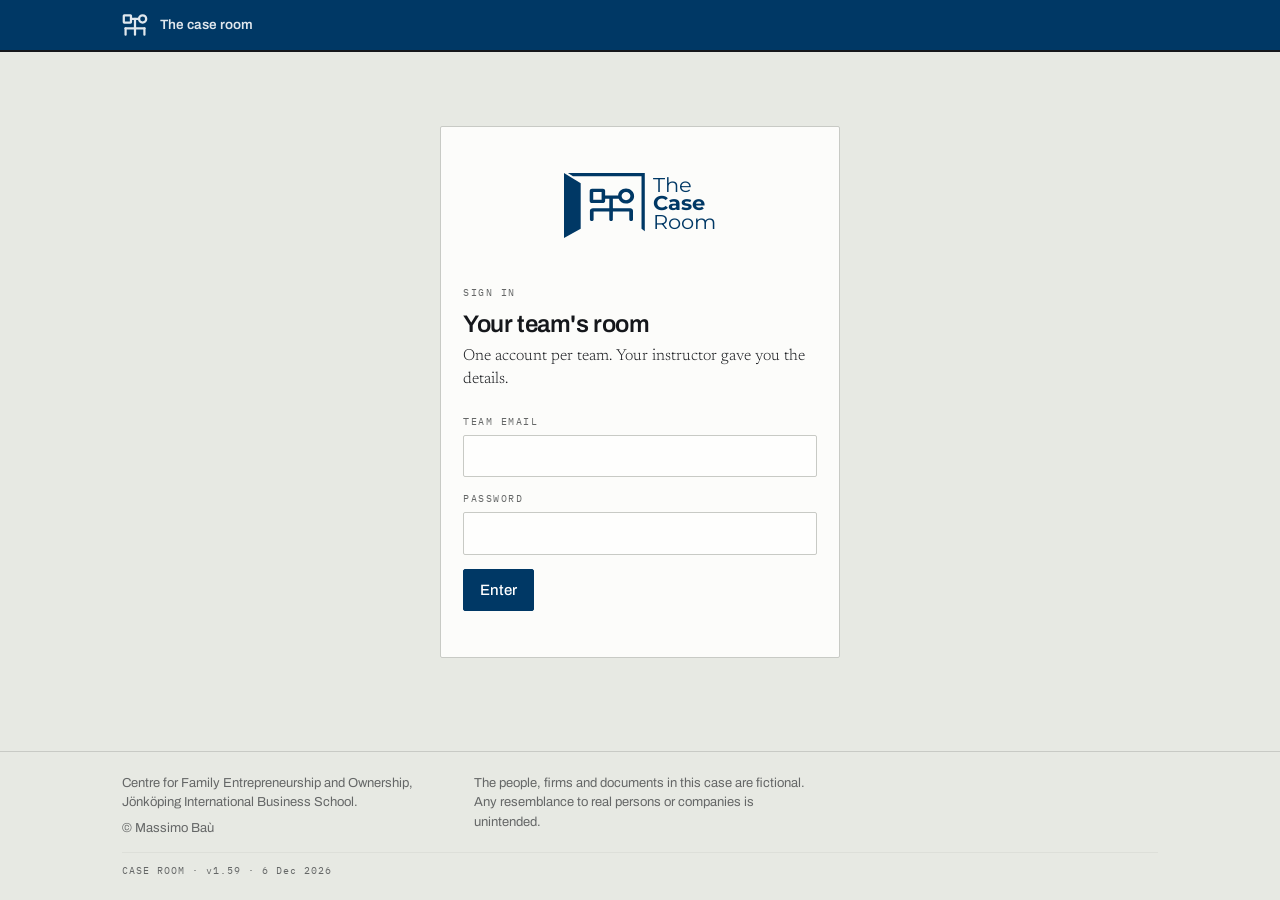
==== index.html @ 73a826b0 "The lock-up reverses after dark, with room around it The card is #1D211D in dark mode and the lock-u" ====
<!DOCTYPE html>
<html lang="en">
<head>
<meta charset="utf-8">
<meta name="viewport" content="width=device-width, initial-scale=1, viewport-fit=cover">
<title>The case room</title>
<meta name="robots" content="noindex">
<link rel="preconnect" href="https://fonts.googleapis.com">
<link rel="preconnect" href="https://fonts.gstatic.com" crossorigin>
<link href="https://fonts.googleapis.com/css2?family=Archivo:wght@400;500;600;700&family=IBM+Plex+Mono:wght@400;500;600&family=Newsreader:opsz,wght@6..72,300;6..72,400;6..72,500&display=swap" rel="stylesheet">
<!-- GitHub Pages serves every file with max-age=600 and no fingerprint in the
     name, so a browser can hold an old stylesheet for ten minutes after new
     markup has arrived and show a half-updated page. The query makes the
     three files move together: it carries the version in config.js, so it
     moves whenever the site does. -->
<link rel="stylesheet" href="styles.css?v=1.59">
<!-- Before anything is drawn. The case's palette was cached by the last visit,
     so a returning student's first paint is already in their case's colours
     and their own dark-mode choice — rather than a flash of the platform's
     defaults, which after dark is what people actually mind about. -->
<script src="theme.js?v=1.59"></script>
<!-- The genogram mark: square, circle, marriage line, descent line, three
     stems. The SVG carries its own prefers-color-scheme rule and turns white
     in a dark tab, so there is deliberately no second <link media=…> here —
     that combination renders white on white in some browsers. The version
     query is this site's usual one, and it matters more here than anywhere:
     a browser holds a favicon far longer than the ten minutes GitHub Pages
     asks for, and without it the old blank tab can outlive several deploys. -->
<link rel="icon" href="favicon.svg?v=1.59" type="image/svg+xml">
<link rel="icon" href="favicon-32.png?v=1.59" sizes="32x32" type="image/png">
<link rel="icon" href="favicon-16.png?v=1.59" sizes="16x16" type="image/png">
<link rel="icon" href="favicon-48.png?v=1.59" sizes="48x48" type="image/png">
<link rel="apple-touch-icon" href="apple-touch-icon.png?v=1.59">
<link rel="manifest" href="site.webmanifest?v=1.59">
<!-- The masthead's own colour, so a phone's browser chrome continues the band
     rather than sitting a shade off it. A case may re-livery --band and this
     cannot follow — a meta tag is read once, before the palette arrives — so
     it holds the platform default rather than pretending to track it. -->
<meta name="theme-color" content="#003865">
<meta name="mobile-web-app-capable" content="yes">
<meta name="apple-mobile-web-app-capable" content="yes">
<meta name="apple-mobile-web-app-status-bar-style" content="default">
<meta name="apple-mobile-web-app-title" content="Case room">
</head>
<body>
<header class="hdr">
  <!-- Inlined rather than <img>, so the mark takes its colour from the band it
       sits on through currentColor: a case that re-liveries --band needs no
       second file. aria-hidden because the words beside it are the name. -->
  <a class="mark" href="#/">
    <svg class="gm" viewBox="3 1.5 58 58" fill="none" stroke="currentColor" stroke-width="5"
         stroke-linecap="round" stroke-linejoin="round" aria-hidden="true">
      <rect x="7" y="9" width="16" height="16" rx="1"/>
      <circle cx="49" cy="17" r="8"/>
      <path d="M23 17 H41"/>
      <path d="M32 17 V52"/>
      <path d="M11 38 H53"/>
      <path d="M11 38 V52"/>
      <path d="M53 38 V52"/>
    </svg>
    <span class="t">The case room</span>
  </a>
  <!-- Six destinations, a team name and a way out do not fit one phone line.
       They used to wrap into three rows and cost a fifth of the screen on
       every page a team reads, so on a phone they go behind this and the
       masthead is one row again — and sticky again, which is the point.
       Hidden until a team signs in and while an interview is live, exactly as
       the nav it opens is; CSS never shows it on a pointer. -->
  <button class="navtoggle" id="navtoggle" type="button" hidden
          aria-controls="nav" aria-expanded="false">
    <span class="bars" aria-hidden="true"></span><span class="lb">Menu</span>
  </button>
  <nav id="nav" hidden>
    <a href="#/" data-nav="landing">The case</a>
    <a href="#/people" data-nav="case">Interviews</a>
    <a href="#/transcripts" data-nav="transcripts">Transcripts</a>
    <a href="#/file" data-nav="file">Case file</a>
    <a href="#/registry" data-nav="registry">Document desk</a>
    <a href="#/desk" data-nav="desk">Research desk</a>
    <a href="#/how" data-nav="how">How we work</a>
    <span class="who" id="who"></span>
    <button id="out" type="button">Sign out</button>
  </nav>
  <div id="rec" class="rec" hidden><span class="dot"></span><span id="rec-name"></span></div>
</header>

<main id="view"></main>

<footer>
  <div class="cols">
    <div>Centre for Family Entrepreneurship and Ownership, Jönköping International Business School.
      <!-- Inline rather than a class, and left that way: the markup carries its
           own spacing, so this line survives a browser holding a stylesheet from
           the previous version for the ten minutes GitHub Pages caches it. -->
      <div style="margin-top:6px">&copy; Massimo Ba&ugrave;</div></div>
    <div>The people, firms and documents in this case are fictional. Any resemblance to real persons or companies is unintended.</div>
    <div id="foot-edition"></div>
  </div>
  <div class="base">CASE ROOM · <span id="stamp">v1.59</span>
    <span class="appearance" id="appearance" hidden></span>
  </div>
</footer>

<template id="t-how">
  <div class="howpage">
    <p class="label">Before you go in</p>
    <h1>How we work</h1>
    <p class="lede">A briefing for the team. Read it once before your first meeting, and again before your last.</p>

    <div class="prose read howto">
      <h2>This engagement</h2>
      <p>We have been retained by the family, not by the company, and not by any one person in
        it. Keep that straight, because almost everyone you speak to will assume we are working
        for them.</p>
      <p>Read the file before you speak to anyone. It costs you nothing — the clock on a meeting
        does not start until you ask your first question, so you can sit with the documents for an
        hour and spend none of it. Going in unprepared is the most expensive mistake available to
        you, and it is the one teams make most often.</p>

      <h2>Who you are talking to</h2>
      <p>Each person sees the business from where they stand in it. One has sat on the board for
        twenty years, another married into the family, another runs a plant and has never been to
        an owners&rsquo; meeting. What each of them can tell you is bounded by that.</p>
      <p>Expect their accounts to differ. When two people describe the same decision differently,
        that is usually not dishonesty — it is position, memory, and what they were told at the
        time. Note the difference rather than resolving it in your head: the disagreement is often
        more useful than either version.</p>
      <p>And expect some of them to be wrong. People are confident about events they have
        recounted the same way for years. Where an account carries weight in our advice, check it
        against a document or against someone else who was there.</p>
      <p>They will also help you. Ask something a person cannot answer and most will tell you who
        can, or which paper records it. Follow those.</p>

      <h2>Prepare your questionnaire</h2>
      <p>Write your questions before you go in. Not a script to read out — an agenda, so that a
        conversation that wanders still covers what you came for.</p>
      <p>Start from the answer, not the question: what do we need to know when this meeting ends?
        Three or four things, written down. Then work out which of them only this person can tell
        you, and put those first.</p>
      <p>Order it deliberately. Open with facts they can confirm plainly — dates, roles, who was
        present. You are calibrating: you learn how precise this person is, and they settle into
        answering. Save the difficult question for when they are talking freely, not for your
        opening.</p>
      <p>One question per item. If an item has three parts, it is three items — asked together,
        you will get an answer to the easiest one and nothing on the other two.</p>
      <p>Ask the same question of several people. Putting one carefully worded question to three
        of them is how you find the places where the story does not hold, and it is worth more
        than three unique questions asked once each.</p>
      <p>Mark each item for what it is: something you need to discover, or something you are
        testing against what you already have. The second kind should quote what you have — “the
        1998 minutes say X; is that how you remember it?” — because that is where you find out
        whether the paper is the whole story.</p>
      <p>Leave room. The questionnaire is the floor, not the ceiling. The best material in any
        interview comes from following what someone has just said, so plan to abandon the order
        and return to it. If you finish your list with time left, you prepared too little.</p>
      <p>Divide the work before you go in: who asks, who takes notes, who is watching for what has
        been avoided.</p>

      <h2>You meet each person once</h2>
      <p>One conversation each. When it ends it does not reopen — as in a real engagement, where a
        chief executive gives an adviser an hour and does not give it twice. We cannot go back
        because we forgot to ask something.</p>
      <div id="how-choose"></div>
      <p>Open a conversation and leave without asking anything and nothing is lost. It is spent
        only once you have put a question.</p>

      <h2>Two clocks</h2>
      <div id="how-clocks"></div>
      <p>Inside your window, take as long as you like between questions. Confer, look something
        up, disagree with each other. None of that costs you anything.</p>

      <h2>Take notes as you go</h2>
      <p>You will be allowed to download the full transcript when the interview is completed.</p>
      <p>Take notes anyway. Taking notes helps you track the flow of the interview and decide what
        to ask next — which is the whole job in the room. It shows you what has already been
        answered, what was half-answered, and what the person moved away from. A team that is
        writing is listening; a team waiting for the record afterwards is not steering the
        conversation while it still can.</p>
      <p>Decide before you go in who holds the pen.</p>

      <div id="how-voice"></div>

      <h2 id="how-desks-h">The desks</h2>
      <div id="how-desks"></div>

      <h2>Your file</h2>
      <p>You start with the engagement pack and the curriculum vitae of everyone you may
        interview. More arrives three ways: something in an interview releases it, you ask the
        registry for it, or your team leader puts it there. Anything you are given stays
        available.</p>

      <h2>What we owe the client</h2>
      <p>Not a chronology — they know their own history better than we will. What they are paying
        for is a view: what the ownership actually is, where it is fragile, and what they should do
        about it, with the evidence for each claim and an honest note where the evidence is
        thin.</p>
    </div>
  </div>
</template>

<template id="t-signin">
  <section class="signin card">
    <!-- The supplied lock-up, inside the box and hanging off the same left
         edge as everything else in it: the card is a form, and every line in
         it — the kicker, the title, both field labels, the button — ranges
         left, and the mark takes the middle over them.
         Served as a FILE rather than inlined: the SVG's own <style> block
         names its classes .cls-1 … .cls-7 and it carries three ids, which
         inlined would join the document and apply to it. In an <img> it is a
         sealed drawing. Not a link — there is nowhere else to be until you
         are in — and the aspect is on the tag so the card does not reflow
         when the file lands.

         Two drawings, one shown at a time, because the lock-up is ink on the
         light ground and reversed on the dark one and no single file is both:
         the dark card is #1D211D, where the navy of the light mark is very
         nearly invisible. Swapped in CSS on the site's own data-dark rather
         than by a media query or by script — the palette is the instructor's
         policy, this device's override and the hour of the day, and only the
         attribute knows all three. Doing it in CSS also means it is right on
         every repaint, including the hourly one and the one a system change
         fires, with nothing to keep in step. The second file costs a fetch on
         the one page that has nothing else to fetch. The alt text is on the
         light one alone; two images of one wordmark would say the name twice
         to a screen reader, and the hidden one is decoration by then. -->
    <img class="signmark" src="thecaseroom.svg?v=1.59" alt="The Case Room" width="517" height="223">
    <img class="signmark dark" src="thecaseroom-dark.svg?v=1.59" alt="" aria-hidden="true" width="517" height="223">
    <p class="label">Sign in</p>
    <h1 style="font-size:24px">Your team's room</h1>
    <p class="lede" style="font-size:16px">One account per team. Your instructor gave you the details.</p>
    <form id="form">
      <div class="field"><label class="label" for="email">Team email</label><input id="email" type="email" autocomplete="username" autocapitalize="none" autocorrect="off" spellcheck="false" inputmode="email" enterkeyhint="next" required></div>
      <div class="field"><label class="label" for="password">Password</label><input id="password" type="password" autocomplete="current-password" autocapitalize="none" autocorrect="off" spellcheck="false" enterkeyhint="go" required></div>
      <button class="btn" id="go" type="submit">Enter</button>
      <div class="err" id="err" aria-live="polite"></div>
    </form>
  </section>
</template>

<template id="t-landing">
  <p class="label" id="ld-label"></p>
  <h1 id="ld-headline"></h1>
  <p class="lede" id="ld-standfirst"></p>
  <div id="ld-status" class="notice" hidden></div>
  <div id="ld-released" class="notice live" hidden></div>
  <div id="ld-films"></div>
  <div class="prose read" id="ld-history"></div>
  <section class="pack" id="ld-pack" hidden>
    <h2>The onboarding pack</h2>
    <p id="ld-packnote"></p>
    <ul class="sources" id="ld-packlist"></ul>
    <p><a class="btn" href="#/file">Open the case file</a></p>
  </section>
  <section class="start">
    <h2>The work</h2>
    <p>You have one conversation with each person, and it does not reopen. Read the pack before you spend one.</p>
    <div id="ld-gate" class="empty" hidden></div>
    <p id="ld-go" hidden><a class="btn" href="#/people">Begin the interviews</a></p>
  </section>
</template>

<template id="t-case">
  <p class="label" id="edition"></p>
  <h1>Interviews</h1>
  <p class="lede" id="case-lede">Everyone the family has agreed you may speak with. You have one conversation with each, and it does not reopen — so read the room before you choose.</p>
  <div id="gate" class="empty" hidden></div>
  <div class="treeline" id="case-tree" hidden></div>
  <div class="strip">
    <div class="cell"><div class="label" id="l-people">people</div><div class="v" id="n-people">–</div></div>
    <div class="cell"><div class="label" id="l-held">conversations held</div><div class="v" id="n-held">–</div></div>
    <div class="cell"><div class="label" id="l-left">still to speak with</div><div class="v" id="n-left">–</div></div>
  </div>
  <p class="warn" id="budget"></p>
  <div id="gen-filter" class="genbar" hidden></div>
  <div id="branch-filter" class="genbar" hidden></div>
  <div class="people" id="roster"></div>
</template>

<template id="t-file">
  <p class="label">Your papers</p>
  <h1>Your case file</h1>
  <p class="lede">Everything your team holds. The onboarding pack is yours from the moment the course opens; the rest reaches you as you work. What is not listed here is not yours yet: if you believe a record exists, ask the document desk for it by name.</p>
  <div class="findbar" id="doc-filter" hidden>
    <label class="label" for="doc-q">Find a record</label>
    <input id="doc-q" type="search" autocomplete="off" spellcheck="false" autocapitalize="none" autocorrect="off" enterkeyhint="search"
           placeholder="a code, a title, a year, who holds it">
    <span class="fcount" id="doc-count" aria-live="polite"></span>
  </div>
  <div class="genbar" id="doc-kinds" hidden></div>
  <div id="docs"></div>
</template>

<template id="t-doc">
  <p class="label" id="d-meta"></p>
  <h1 id="d-title" style="font-family:var(--read);font-weight:400;font-size:26px"></h1>
  <div class="toolbar">
    <button class="btn" id="d-dl" type="button">Download PDF</button>
    <a class="btn quiet" href="#/file">Back to the file</a>
  </div>
  <div id="d-pages" class="pages"></div>
  <p class="prov" id="d-facnote"></p>
  <div class="textswitch">
    <p class="label">The text</p>
    <span class="seg"><button type="button" data-lang="en" class="on">English</button><button type="button" data-lang="sv">Svenska</button></span>
  </div>
  <article class="doc" id="d-text"></article>
</template>

<template id="t-confirm">
  <!-- The page is reached in three states, and says which it is: before a
       conversation, while one is running, and after one is held or refused.
       The kicker and the block below are written from the state; everything
       else on the page — the person, the papers, the dossier — is the same
       whichever it is, which is the whole reason the page stays reachable. -->
  <p class="label" id="c-kicker">Before the conversation</p>
  <div class="cmeet">
    <div class="whocard">
      <div id="c-portrait"></div>
      <div class="whobody">
        <h1 class="pname" id="c-name"></h1>
        <p class="pfacts" id="c-facts"></p>
      </div>
    </div>
    <div class="cbrief">
      <p class="lede" id="c-brief"></p>
      <p class="cpapers" id="c-papers"></p>
    </div>
  </div>
  <div class="card">
    <div id="c-prose">
      <p>You are about to open your team's one conversation with this person. You will have <strong id="c-virtual"></strong> minutes of their time, inside a <strong id="c-wall"></strong>-minute window. Their time is spent by talking, yours by the clock. When either runs out, the conversation ends and does not reopen.</p>
      <p><strong>The window starts with your first question, not with this button.</strong> Open the room, read it, agree who asks what — none of that is charged. The clock begins the moment you send.</p>
      <p>There is no live transcript: take notes.</p>
    </div>
    <p class="warn" id="c-budget"></p>
    <div class="toolbar"><button class="btn" id="c-go" type="button">Begin the conversation</button><a class="btn quiet" id="c-back" href="#/people">Not yet</a></div>
    <div class="err" id="c-err"></div>
  </div>
  <section class="recbox" id="c-records" hidden>
    <ul class="reclist" id="c-reclist"></ul>
    <aside class="recwho">
      <div class="whocard">
        <div id="c-reg-face"></div>
        <div class="whobody">
          <p class="pname" id="c-reg-label">The registry</p>
          <p class="prole" id="c-reg-role"></p>
        </div>
      </div>
      <dl class="rwcount" id="c-reg-counts"></dl>
    </aside>
  </section>
</template>

<template id="t-room">
  <div class="room">
    <div class="conv">
      <p class="label" id="r-label"></p>
      <div id="turns" class="turns" aria-live="polite"></div>
      <form id="ask" class="compose">
        <div class="exhibit">
          <div class="exrow" id="ex-chip" hidden></div>
          <button class="pbtn quiet" type="button" id="ex-open">Discuss a document</button>
          <div class="expick card" id="ex-pick" hidden>
            <label class="label" for="ex-q">Which record</label>
            <input id="ex-q" type="search" autocomplete="off" spellcheck="false" autocapitalize="none" autocorrect="off" enterkeyhint="search" placeholder="a code, a title, a year">
            <div class="exlist" id="ex-list"></div>
          </div>
        </div>
        <div class="field">
          <textarea id="question" rows="3" placeholder="Your question" enterkeyhint="enter" autocapitalize="sentences" autocorrect="on" required></textarea>
          <div class="counter"><span id="count">0</span> / <span id="cap">500</span></div>
        </div>
        <div class="composebar">
          <button class="btn" type="submit" id="send">Send</button>
          <button class="btn quiet mic" type="button" id="mic" aria-label="Dictate your question" aria-pressed="false" hidden><svg viewBox="0 0 34 24" width="21" height="15" aria-hidden="true" focusable="false"><g class="mic-body" fill="none" stroke="currentColor" stroke-width="2" stroke-linecap="round"><path d="M17 4a3 3 0 0 1 3 3v5a3 3 0 0 1-6 0V7a3 3 0 0 1 3-3zM11 11v1a6 6 0 0 0 12 0v-1M17 19v2"/></g><g class="mic-waves" fill="none" stroke="currentColor" stroke-width="1.9" stroke-linecap="round"><path class="w1" d="M7.3 10.2a5 5 0 0 0 0 3.6"/><path class="w1" d="M26.7 10.2a5 5 0 0 1 0 3.6"/><path class="w2" d="M3.4 8a9.5 9.5 0 0 0 0 8"/><path class="w2" d="M30.6 8a9.5 9.5 0 0 1 0 8"/></g></svg><span>Dictate</span></button>
          <button class="btn quiet" type="button" id="end">End the conversation</button>
        </div>
        <p class="micnote" id="mic-note" role="status" aria-live="polite" hidden></p>
        <p class="warn" id="r-warn"></p>
        <p class="err" id="r-err" aria-live="polite"></p>
      </form>
    </div>
    <aside class="side">
      <div class="whocard" id="r-who"></div>
      <div class="clock card">
      <svg viewBox="0 0 120 120" width="160" height="160" aria-hidden="true">
        <circle cx="60" cy="60" r="52" fill="none" stroke="var(--rule-soft)" stroke-width="6"></circle>
        <circle id="ring-wall" cx="60" cy="60" r="52" fill="none" stroke="var(--ledger)" stroke-width="6" stroke-linecap="butt" transform="rotate(-90 60 60)"></circle>
        <circle cx="60" cy="60" r="40" fill="none" stroke="var(--rule-soft)" stroke-width="8"></circle>
        <circle id="ring-virt" cx="60" cy="60" r="40" fill="none" stroke="var(--stamp)" stroke-width="8" stroke-linecap="butt" transform="rotate(-90 60 60)"></circle>
      </svg>
      <div class="label">their time left</div>
      <div class="v live" id="k-virt">–</div>
      <div class="label" style="margin-top:8px">window left</div>
      <div class="v" id="k-wall">–</div>
      <div class="closes" id="k-closes"></div>
      <p class="note" id="k-note"></p>
      </div>
      <div class="papers" id="r-papers" hidden>
        <p class="label">On the table</p>
        <div class="paperacts" id="r-papers-acts"></div>
        <p class="papernote">They arrive as files. Nothing here leaves the room, and neither clock moves.</p>
      </div>
    </aside>
  </div>
</template>

<template id="t-transcripts">
  <p class="label">The record</p>
  <h1>Transcripts</h1>
  <p class="lede">Released when a conversation ends, never before.</p>
  <div class="findbar" id="tr-tools" hidden>
    <label class="label" for="tr-q">Search every transcript</label>
    <input id="tr-q" type="search" autocomplete="off" spellcheck="false" autocapitalize="none" autocorrect="off" enterkeyhint="search"
           placeholder="a word, a name, a year">
    <span class="fcount" id="tr-count" aria-live="polite"></span>
    <button type="button" class="btn quiet" id="tr-all">Download all</button>
  </div>
  <div id="tr-list"></div>
</template>

<template id="t-transcript">
  <p class="label" id="t-meta"></p>
  <h1 id="t-name"></h1>
  <div class="toolbar"><a class="btn quiet" href="#/transcripts">All transcripts</a><button class="btn quiet" type="button" id="t-dl">Download as text</button></div>
  <div id="t-turns" class="turns"></div>
</template>

<template id="t-desks">
  <p class="label">The literature</p>
  <h1>Research desks</h1>
  <p class="lede">The family tells you what it believes. A desk tells you what the literature says, and where to read it. A desk has never heard of this family and cannot be asked about it.</p>
  <div id="desk-list"></div>
</template>

<template id="t-deskintro">
  <p class="label">Before the conversation</p>
  <div class="cmeet">
    <div class="deskface" id="di-portrait"></div>
    <div>
      <h1 id="di-name"></h1>
      <p class="pfacts" id="di-facts"></p>
      <p class="lede" id="di-brief"></p>
      <!-- How the keeper greets a group, in their own words, where the desk
           carries a greeting. Set in the quoted voice the transcript uses, so
           it reads as something said rather than as more of the description
           above it. Here and not above the thread: a desk thread runs on and
           on, and a greeting repeated over every answer stops being one. -->
      <p class="deskhello" id="di-hello" hidden></p>
    </div>
  </div>
  <div class="card">
    <div id="di-rules"></div>
    <div class="toolbar"><button class="btn" id="di-go" type="button">Open the desk</button><a class="btn quiet" id="di-back" href="#/desk">Not yet</a></div>
  </div>
</template>

<template id="t-desk">
  <p class="label" id="dk-kicker"></p>
  <h1 id="dk-title"></h1>
  <div class="two desk">
    <div>
      <p class="label" id="dk-label" hidden></p>
      <div class="threadbar" id="dk-threads" hidden>
        <p class="label">Your requests</p>
        <div class="threadrow" id="dk-threadlist"></div>
      </div>
      <div class="threadhead" id="dk-head" hidden>
        <p class="label" id="dk-headline"></p>
        <div class="threadacts" id="dk-headacts"></div>
      </div>
      <div id="dk-thread" class="turns"></div>
      <div id="dk-gate" class="empty" hidden></div>
      <form id="dk-form" class="compose">
        <div class="field"><textarea id="dk-q" rows="3" placeholder="Ask about the literature, not about the family" enterkeyhint="enter" autocapitalize="sentences" autocorrect="on" required minlength="5"></textarea></div>
        <div class="composebar"><button class="btn" type="submit" id="dk-go">Ask the desk</button><button class="btn quiet mic" type="button" id="dk-mic" aria-label="Dictate your question" aria-pressed="false" hidden><svg viewBox="0 0 34 24" width="21" height="15" aria-hidden="true" focusable="false"><g class="mic-body" fill="none" stroke="currentColor" stroke-width="2" stroke-linecap="round"><path d="M17 4a3 3 0 0 1 3 3v5a3 3 0 0 1-6 0V7a3 3 0 0 1 3-3zM11 11v1a6 6 0 0 0 12 0v-1M17 19v2"/></g><g class="mic-waves" fill="none" stroke="currentColor" stroke-width="1.9" stroke-linecap="round"><path class="w1" d="M7.3 10.2a5 5 0 0 0 0 3.6"/><path class="w1" d="M26.7 10.2a5 5 0 0 1 0 3.6"/><path class="w2" d="M3.4 8a9.5 9.5 0 0 0 0 8"/><path class="w2" d="M30.6 8a9.5 9.5 0 0 1 0 8"/></g></svg><span>Dictate</span></button><span class="prov" id="dk-left"></span></div>
        <p class="micnote" id="dk-mic-note" role="status" aria-live="polite" hidden></p>
        <div class="notice" id="dk-full" hidden><strong>This request is full.</strong>
          Close it and open a new one — you keep everything you have been told, and it stays readable.
          <p><button type="button" class="btn quiet" id="dk-onward">Open a new request</button></p></div>
        <p class="err" id="dk-err"></p>
      </form>
    </div>
    <aside class="side">
      <div class="whocard" id="dk-who"></div>
      <div class="card deskbrief"><div class="prose" id="dk-brief"></div></div>
      <div class="card">
        <p class="label" id="dk-srclabel">What this desk reads</p>
        <ul class="sources" id="dk-sources"></ul>
        <p class="prov" id="dk-note">Answers cite what they used. Follow the citation and read the source before you rely on it.</p>
      </div>
    </aside>
  </div>
</template>

<script src="config.js?v=1.59"></script>
<script src="app.js?v=1.59"></script>
</body>
</html>
---- styles.css ----
/* design/design-system.md — the system speaks in sans, people in serif, the machine in mono */
:root{
  /* The five a case chooses, and the thirteen they imply. The eighteen are
     set again at boot from the case's own palette (app.js: paint) — these are
     the design system's, and they are the values app/core's derivation
     produces from the five, so a page that never hears from the API and a page
     served the defaults look identical. design/design-system.md */
  --paper:#E7E9E3; --card:#FCFCFA; --ink:#15171B; --ledger:#003865; --stamp:#961B81;
  --rule:#c8cac5; --rule-soft:#dddfd9; --rule-hard:#15171B; --muted:#656767; --spent:#8f918f;
  --wash:#f5f5f2; --wash-2:#edefea; --field:#fefefd; --on-brand:#ffffff;
  --band:#003865; --on-band:#e0e7ed; --on-band-dim:#a8bbcb; --on-band-faint:#8ca5ba;
  --on-band-hi:#ffffff; --stamp-wash:#ead1e6;
  color-scheme:light;
  --ui:'Archivo',system-ui,sans-serif; --read:'Newsreader',Georgia,serif; --mono:'IBM Plex Mono',ui-monospace,monospace;
  --hdr-h:52px;
  /* The page column and the gutter either side of it. The masthead and the
     footer paint edge to edge and align their CONTENTS to this column, so the
     room does not have two different left edges. One place to change it:
     main's max-width reads --page, and every gutter reads --gutter. */
  --page:1080px; --gutter:22px;
}
/* Native controls, scrollbars and form widgets take their cue from this, and
   a dark page with a light scrollbar reads as a bug rather than a choice. */
:root[data-dark]{color-scheme:dark}
*{box-sizing:border-box}
html,body{margin:0;padding:0}
body{background:var(--paper);color:var(--ink);font-family:var(--ui);font-size:15px;line-height:1.5;-webkit-font-smoothing:antialiased;min-height:100vh;display:flex;flex-direction:column}
a{color:inherit}
button,input{font:inherit}
:focus-visible{outline:2px solid var(--stamp);outline-offset:2px}
@media (prefers-reduced-motion:reduce){*{animation:none!important;transition:none!important}}

.hdr{background:var(--band);color:var(--on-band);height:var(--hdr-h);display:flex;align-items:center;gap:16px;
/* max() keeps the gutter as the floor; above the column width the extra is
   exactly what centring main leaves either side. Percentage padding resolves
   against the containing block, which for the header, main and the footer is
   the same body box. */
padding:0 max(var(--gutter), calc((100% - var(--page))/2 + var(--gutter)));border-bottom:2px solid var(--rule-hard);position:sticky;top:0;z-index:20}
/* Centred rather than baseline-aligned: the lock-up is a drawing beside a
   word now, and a drawing has no baseline to share. */
.hdr .mark{display:flex;align-items:center;gap:12px}
/* The mark inherits the band's foreground through currentColor, so it comes
   with a re-liveried case for free and needs no second file. */
.hdr .mark .gm{width:26px;height:26px;flex:none}
.hdr .mark .t{font-weight:600;font-size:13.5px;white-space:nowrap}
/* The page-wide ring is --stamp, which is purple on a blue band and hard to
   see; the pale end of the same purple reads against it. Everything focusable
   ON THE BAND, not only the lock-up: the destinations and the way out had been
   wearing the hard-to-see ring on both layouts, which only showed up once the
   phone menu made them a thing anyone tabs through. */
.hdr .mark:focus-visible,.navtoggle:focus-visible,
.hdr nav a:focus-visible,.hdr nav button:focus-visible{outline-color:var(--stamp-wash)}
/* The menu button belongs to the phone layout alone: on a pointer the six
   destinations fit the bar and a button that hides them would be a click in
   the way of every one of them. It is shown by the breakpoint, not by JS, so
   there is no state to get wrong on a resize. */
.navtoggle{display:none;margin-left:auto;align-items:center;gap:9px;flex:none;
  background:transparent;border:0;cursor:pointer;color:var(--on-band-dim);
  font-family:var(--mono);font-size:10.5px;letter-spacing:.09em;text-transform:uppercase;
  padding:0 2px;border-radius:2px}
.navtoggle .lb{line-height:1}
/* Three rules and one element: the middle bar IS the span, the outer two are
   its pseudo-elements, so the open state is two rotations and nothing to
   draw. The global prefers-reduced-motion rule turns the transition off. */
.navtoggle .bars,.navtoggle .bars::before,.navtoggle .bars::after{
  display:block;width:17px;height:2px;background:currentColor;border-radius:1px}
.navtoggle .bars{position:relative;transition:background .12s linear}
.navtoggle .bars::before,.navtoggle .bars::after{content:"";position:absolute;left:0;
  transition:transform .16s ease,top .16s ease}
.navtoggle .bars::before{top:-6px}
.navtoggle .bars::after{top:6px}
.navtoggle[aria-expanded="true"] .bars{background:transparent}
.navtoggle[aria-expanded="true"] .bars::before{top:0;transform:rotate(45deg)}
.navtoggle[aria-expanded="true"] .bars::after{top:0;transform:rotate(-45deg)}
.navtoggle[aria-expanded="true"]{color:var(--on-band-hi)}
.hdr nav{display:flex;gap:2px;margin-left:auto;align-items:center}
.hdr nav a,.hdr nav button{font-family:var(--mono);font-size:10.5px;letter-spacing:.09em;text-transform:uppercase;text-decoration:none;padding:6px 11px;border-radius:2px;color:var(--on-band-dim);background:transparent;border:0;cursor:pointer}
@media (hover:hover){.hdr nav a:hover,.hdr nav button:hover{background:rgba(255,255,255,.09);color:var(--on-band-hi)}}
.hdr .who{display:flex;align-items:center;align-self:stretch;font-family:var(--mono);font-size:10.5px;letter-spacing:.09em;color:var(--on-band-dim);border-left:1px solid rgba(255,255,255,.2);padding-left:14px;margin-left:8px}

main{flex:1 0 auto;width:100%;max-width:var(--page);margin:0 auto;padding:34px var(--gutter)}
h1{font-size:31px;font-weight:600;letter-spacing:-.017em;line-height:1.2;margin:0 0 6px}
h2{font-size:16.5px;font-weight:600;margin:28px 0 10px}
.lede{font-family:var(--read);font-weight:300;font-size:19px;line-height:1.45;color:var(--ink);max-width:62ch;margin:0 0 22px}
.label{font-family:var(--mono);font-size:10px;letter-spacing:.15em;text-transform:uppercase;color:var(--muted)}

.card{background:var(--card);border:1px solid var(--rule);border-radius:2px;padding:22px}
/* The lock-up at the head of the sign-in box, centred over it — the one place
   on the site with nothing else to look at, so the mark gets the middle and
   the fields keep their own left edge below it. Its aspect is given in the
   tag, so the space is reserved before the file arrives and nothing below it
   moves when it lands.

   Two files, one shown: ink on the light ground, reversed on the dark one.
   The switch is this site's own data-dark and not prefers-color-scheme,
   because the palette is the course's policy, this device's override and the
   hour together, and the attribute is the only thing that knows all three. */
/* The space around it is the space under the button: measured at 47px from
   the bottom of "Enter" to the card's lower border, so the mark is given the
   same above and below and the box reads as one piece of paper with a margin
   rather than a header crowded onto fields. The top figure is 24 because the
   card's own 22px of padding and its hairline are already in that gap; the
   bottom is the whole 47, because nothing sits between the mark and the
   label. Both are plain numbers rather than a calc: they answer to the
   card's padding, and if that moves these want re-measuring, not scaling. */
.signmark{display:block;width:152px;height:auto;margin:24px auto 47px}
.signmark.dark{display:none}
[data-dark] .signmark{display:none}
[data-dark] .signmark.dark{display:block}
.signin{max-width:400px;margin:40px auto 0}
.field{display:flex;flex-direction:column;gap:6px;margin-bottom:14px}
.field input{padding:9px 10px;border:1px solid var(--rule);border-radius:2px;background:var(--field);font-size:15px}
.btn{display:inline-block;padding:9px 16px;border-radius:2px;border:1px solid var(--ledger);background:var(--ledger);color:var(--on-brand);cursor:pointer;font-weight:500}
.btn.quiet{background:transparent;color:var(--ledger)}
.btn[disabled]{opacity:.55;cursor:default}
.err{font-family:var(--mono);font-size:12px;color:var(--stamp);margin-top:10px;min-height:1.2em}

.strip{display:flex;border:1px solid var(--rule);border-radius:2px;background:var(--card);margin:18px 0}
.strip .cell{flex:1;padding:12px 14px;border-right:1px solid var(--rule-soft)}
.strip .cell:last-child{border-right:0}
.strip .v{font-family:var(--mono);font-size:18px;color:var(--ledger)}
.strip .v.live{color:var(--stamp)}

/* ── The people ────────────────────────────────────────────────────────────
   A portrait first. A team chooses whom to spend an hour with by looking at
   someone, so the picture carries the card and the facts sit under it. */
/* ── One conversation, three places ───────────────────────────────────────
   An interview, the literature desk and the registry are the same act: you
   write to a person and they answer. The person sits in the right column, in
   the card the roster already uses, and the left column is the conversation
   and nothing else. A team never has to relearn the room it is in. */
.side{display:flex;flex-direction:column;gap:16px;position:sticky;top:64px}
.whocard{background:var(--card);border:1px solid var(--rule);border-radius:2px;overflow:hidden}
.whocard .portrait{display:block;width:100%;aspect-ratio:4/5;object-fit:cover;object-position:50% 18%;
                   background:var(--rule-soft);border-bottom:1px solid var(--rule)}
.whocard .portrait.none{display:flex;align-items:center;justify-content:center;font-family:var(--mono);font-size:34px;color:var(--muted)}
.whobody{padding:12px 14px 14px}
.whobody .pname{font-family:var(--read);font-weight:500;font-size:20px;line-height:1.15;margin:0}
.whobody .pfacts{margin:6px 0 0}
.whobody .prole{margin:3px 0 0}
.whobody .pstate{margin:10px 0 0}
@media (max-width:860px){.side{position:static}.whocard{display:flex;gap:12px}
  .whocard .portrait{width:96px;flex:none;border-bottom:0;border-right:1px solid var(--rule)}}

/* The registrar, on the case file, beside the papers she hands over. */
.keeperhead{display:flex;gap:12px;align-items:center}
.keeperhead .label{margin:0}
.keeperface{flex:none;width:52px;height:52px;object-fit:cover;object-position:50% 15%;
            border:1px solid var(--rule);border-radius:2px;background:var(--rule-soft)}
.keeperhead .label{display:block}
.keeperhead .kname{display:block;font-family:var(--read);font-size:17px;line-height:1.2;margin-top:2px}

.genbar{display:flex;flex-wrap:wrap;gap:6px;margin:0 0 16px}
.genbar .gen{font-family:var(--mono);font-size:10px;letter-spacing:.12em;text-transform:uppercase;background:none;border:1px solid var(--rule);color:var(--muted);padding:5px 10px;border-radius:2px;cursor:pointer}
.genbar .gen.on{border-color:var(--ink);color:var(--ink);background:var(--card)}

.people{display:grid;grid-template-columns:repeat(auto-fill,minmax(238px,1fr));gap:16px}
.person{display:flex;flex-direction:column;background:var(--card);border:1px solid var(--rule);border-radius:2px;overflow:hidden}
.person.live{border-color:var(--stamp);border-top:3px solid var(--stamp)}
.person.spent{background:var(--wash-2)}
.person.spent .portrait{filter:grayscale(1);opacity:.62}
.person.shut .portrait{opacity:.82}

.portrait{display:block;width:100%;aspect-ratio:4/5;object-fit:cover;object-position:50% 18%;background:var(--rule-soft);border-bottom:1px solid var(--rule)}
.portrait.none{display:flex;align-items:center;justify-content:center;font-family:var(--mono);font-size:34px;letter-spacing:.06em;color:var(--muted)}

.pbody{padding:12px 14px 14px;display:flex;flex-direction:column;flex:1}
.pname{font-family:var(--read);font-weight:500;font-size:20px;line-height:1.15;margin:0}
/* Age, generation, branch — where the person stands, in the machine's voice. */
.pfacts{font-family:var(--mono);font-size:10.5px;letter-spacing:.1em;text-transform:uppercase;color:var(--ledger);margin:6px 0 0}
.prole{font-family:var(--mono);font-size:10px;letter-spacing:.12em;text-transform:uppercase;color:var(--muted);margin:3px 0 0}
.pstate{font-family:var(--mono);font-size:10px;letter-spacing:.12em;text-transform:uppercase;color:var(--muted);margin:10px 0 12px}
.person.live .pstate{color:var(--stamp)}

/* One line, always. The two doors on a card sit side by side whatever the
   label says — "Records and transcript" beside "CV (PDF)" as much as "Begin the
   interview" — so a row of cards keeps one baseline after an interview as
   before it. The primary door takes the room and its words wrap inside it; the
   CV button keeps its width. */
.pacts{display:flex;flex-wrap:nowrap;align-items:stretch;gap:6px;margin-top:auto;padding-top:12px;border-top:1px solid var(--rule-soft)}
.pacts .pbtn{flex:1 1 auto;min-width:0;text-align:center}
.pacts .cv-get{flex:0 0 auto;white-space:nowrap}
.pbtn{display:inline-block;font-family:var(--ui);font-size:12.5px;font-weight:500;text-decoration:none;background:var(--ledger);color:var(--on-brand);border:1px solid var(--ledger);padding:6px 11px;border-radius:2px;cursor:pointer}
.pbtn.quiet{background:none;color:var(--ledger)}
.pbtn.off{background:none;border-color:var(--rule);color:var(--muted);cursor:default}
.pbtn[disabled]{opacity:.6;cursor:progress}

/* The moment before a conversation that does not reopen: the same face again. */
/* The page before a conversation meets the person the way the desks do: the
   card is the portrait with the name under it, and the brief reads beside it.
   --face is that card's width, declared once at the root, because the
   registrar's portrait further down the same page is a fixed fraction of it
   and the two must not drift apart. */
:root{--face:230px}
@media (max-width:560px){:root{--face:150px}}
.cmeet{display:flex;gap:22px;align-items:flex-start;margin-bottom:14px}
.cmeet>.whocard{flex:none;width:var(--face)}
.cmeet .whobody .pfacts{margin:5px 0 0}
/* A desk's own "before the conversation" page puts the portrait beside the name
   rather than inside a card under it, so the frame a card gives a portrait —
   the width, the 4:5 crop, the border — has to be stated for it here. It was
   not, and a bare <img class="portrait"> matches no rule at all: the file
   rendered at its natural size, so a 230-pixel face came out at 845 and pushed
   the desk itself below the fold. */
.cmeet>.deskface{flex:none;width:var(--face)}
.cmeet>.deskface .portrait{display:block;width:100%;aspect-ratio:4/5;object-fit:cover;
  object-position:50% 18%;background:var(--rule-soft);border:1px solid var(--rule);border-radius:2px}
.cmeet>.deskface .portrait.none{display:flex;align-items:center;justify-content:center;
  font-family:var(--mono);font-size:34px;color:var(--muted)}
.cbrief{min-width:0;padding-top:2px}
.cbrief .lede{margin:0;max-width:64ch}
.cbrief .lede p{margin:0 0 11px}
.cbrief .lede p:last-child{margin-bottom:0}
/* The papers to have open while reading the brief. */
.cpapers{margin:14px 0 0;display:flex;flex-wrap:wrap;gap:0 10px;align-items:baseline}
.cpapers:empty{display:none}
.cpapers a{font-family:var(--mono);font-size:10.5px;letter-spacing:.09em;text-transform:uppercase;
           color:var(--ledger);text-decoration:none;border-bottom:1px solid var(--rule);padding-bottom:2px}
@media (hover:hover){.cpapers a:hover{color:var(--ink);border-bottom-color:var(--ink)}}
.cpapers .sep{color:var(--muted)}
@media (max-width:860px){
  .cmeet>.whocard{display:block}
  .cmeet>.whocard .portrait{width:100%;border-bottom:1px solid var(--rule);border-right:0}
}
/* The brief reads BESIDE the card only while there is a measure to read it in.
   Measured, and it is worse than it looks: the column holds 48 characters a
   line down to 790px and drops to 38 at 785, then 32 by 640 — and on a phone
   it collapses, 24 characters at 390 and 15 at 320, which is two or three
   words a line against a portrait that is taking 40% of the screen.

   So below 790 the card goes on top and the brief follows it at the full
   width, where its own max-width:64ch is what stops it. `align-self:stretch`
   is needed because the container aligns its items to the start, which in a
   column means shrink-to-fit. */
@media (max-width:790px){
  .cmeet{flex-direction:column;gap:14px}
  /* The container aligns its items to the start, which in a column means
     shrink-to-fit, so every child has to be told to take the width. */
  .cmeet>*{align-self:stretch}
  .cmeet>.cbrief{padding-top:0}
  /* The card keeps its shape — the portrait with the name under it — and takes
     back the width the side-by-side layout had been costing it: --face drops to
     150px below 560 only because the brief had to fit beside it, and nothing
     sits beside it now. --face itself is left alone, because the registrar's
     portrait further down this same page is a fixed fraction of it.

     Two other treatments were built and measured first. Turning the card into
     the portrait-beside-the-name strip that every other whocard on this site
     becomes on a narrow screen fills the row, but the card is then 44% empty at
     390px and 64% at 560, because the name only fills that column when it is
     narrow enough to wrap. A full-bleed 3/2 crop is handsome and costs 104px
     before the first line of the brief, on the page whose job is to be read
     and then acted on. This is the one that changes least and reads best. */
  /* Centred, not ranged left. At 230px in a column the card is narrower than
     everything under it, and against a left edge it read as an element that
     had failed to fill its row rather than a portrait with a caption. On its
     own axis it reads as the plate it is. The brief below keeps the full
     width — its own measure is what shapes it — so only the card moves. */
  .cmeet>.whocard{align-self:center;width:230px;max-width:100%}
  /* A desk has a bare portrait and no card, so there is nothing to sit beside
     it: it takes the width, on the wider crop the interview room's sidebar
     already uses for a portrait that is wider than it is tall. */
  .cmeet>.deskface{width:100%}
  .cmeet>.deskface .portrait{aspect-ratio:3/2;max-height:230px}
}
@media (max-width:560px){
  .cmeet{gap:14px}
  .cmeet .whobody{padding:10px 11px 12px}
  .cmeet .whobody .pname{font-size:17px}
  .cbrief .lede{font-size:16px}
}

.empty{border:1px dashed var(--rule);border-radius:2px;padding:22px;color:var(--muted)}
.tag{display:inline-block;font-family:var(--mono);font-size:10px;letter-spacing:.15em;text-transform:uppercase;border:1px solid var(--stamp);color:var(--stamp);padding:2px 7px;border-radius:2px}

footer{border-top:1px solid var(--rule);margin-top:40px;
padding:22px max(var(--gutter), calc((100% - var(--page))/2 + var(--gutter)));font-size:13px;color:var(--muted)}
/* No max-width of their own any more: the footer's padding does the centring,
   so these sit on main's edge instead of 22px outside it. */
footer .cols{display:grid;grid-template-columns:1fr 1fr 1fr;gap:20px}
footer .base{margin:14px 0 0;padding-top:10px;border-top:1px solid var(--rule-soft);font-family:var(--mono);font-size:10px;letter-spacing:.1em}
/* The one control a student has over the palette, in the one place a control
   that is nothing to do with the case belongs.
   Three named choices with the current one marked, rather than one button
   cycling and showing the next state — which underlined the leading separator
   along with the word and read as a label for something already true. Only the
   chosen one is underlined now, so the row says what is set rather than what
   pressing it would do. */
.appearance{margin-left:16px;display:inline-flex;align-items:baseline;gap:8px}
.appearance .aplabel{color:var(--muted)}
.lightswitch{font:inherit;letter-spacing:inherit;text-transform:uppercase;color:var(--muted);
  background:none;border:0;border-bottom:1px solid transparent;padding:0 0 1px;cursor:pointer}
@media (hover:hover){.lightswitch:hover{color:var(--ink)}}
.lightswitch.on{color:var(--ink);border-bottom-color:var(--ink)}
@media (max-width:720px){footer .cols{grid-template-columns:1fr}}
@media (max-width:1079px){.hdr nav{gap:0}}
[hidden]{display:none!important}

/* ── v0.2: the room, the file, the reader ─────────────────────────────── */
.hdr .mark{text-decoration:none;color:inherit}
.hdr nav a[aria-current]{color:var(--on-band-hi);background:rgba(255,255,255,.13)}
.rec{margin-left:auto;display:flex;align-items:center;gap:8px;font-family:var(--mono);font-size:10.5px;letter-spacing:.12em;text-transform:uppercase;color:var(--stamp-wash)}
.rec .dot{width:8px;height:8px;border-radius:50%;background:var(--stamp);animation:pulse 1.6s ease-in-out infinite}
@keyframes pulse{50%{opacity:.35}}
.two{display:grid;grid-template-columns:minmax(0,1fr) 260px;gap:22px;align-items:start}
/* ── Two columns on a phone ────────────────────────────────────────────────
   The right-hand column is a person: the registrar beside the papers she hands
   over, the desk beside the sources it reads.
   On a desk's own page she still comes first on a narrow screen, because the
   page IS the conversation with her and her card is its head; `display:contents`
   lifts the aside's children into the same flow so the face can rise while the
   reading list stays under the thread where it belongs.
   On the case file she does NOT. That page is the team's own papers, and the
   list of them is what a team came to read; her card had been standing in front
   of it, so the first screen of the file was a person rather than the file. She
   now sits where the source puts her, under the list — which is also where the
   list sends a team that cannot find what it is looking for. */
@media (max-width:860px){
  .two{display:flex;flex-direction:column;align-items:stretch;gap:16px}
  .two>aside.side{display:contents}
  .two>aside.side>.whocard{order:-1}
}
/* A desk's own page leads with the person on every screen, and gives her the
   same two-piece unit the case file gives the registrar: the card, then a
   bordered box carrying the one sentence that says what she is for. They
   travel together — on a phone the grid dissolves and both come first, with
   the reading list left last, under the conversation where it belongs.
   The card already prints her role, so the page does not print it again above
   the brief: that line had been appearing twice in a row on a narrow screen. */
@media (max-width:860px){
  .two.desk>aside.side>.whocard{margin-bottom:2px}
  .two.desk>aside.side>.deskbrief{order:-1}
  .two.desk>aside.side>.card:not(.whocard):not(.deskbrief){order:2}
}
/* The description box under a card is one sentence, not a page of prose: it
   takes the card's width rather than the 62ch the reading measure allows. */
.deskbrief .prose{max-width:none}
.deskbrief .prose p:last-child{margin-bottom:0}
.deskbrief .boxact{margin:12px 0 0}
.prose{font-family:var(--read);font-size:17px;line-height:1.62;max-width:62ch}
.prose p{margin:0 0 12px}
textarea{width:100%;padding:9px 10px;border:1px solid var(--rule);border-radius:2px;background:var(--field);font-family:var(--read);font-size:16px;line-height:1.5;resize:vertical}
.toolbar{display:flex;gap:10px;align-items:center;flex-wrap:wrap;margin:14px 0}
.seg{display:inline-flex;border:1px solid var(--rule);border-radius:2px;overflow:hidden}
.seg button{border:0;background:var(--field);padding:6px 10px;font-family:var(--mono);font-size:10.5px;letter-spacing:.1em;text-transform:uppercase;cursor:pointer;color:var(--muted)}
.seg button.on{background:var(--ledger);color:var(--on-brand)}

/* ── Finding one record in seventy ────────────────────────────────────────
   The file grows all course. A team looking for a record it can already name
   should not have to read six folders to reach it. */
.findbar{display:flex;align-items:center;gap:10px;flex-wrap:wrap;margin:0 0 12px}
.findbar .label{flex:none}
.findbar input{flex:1 1 210px;min-width:0;-webkit-appearance:none;appearance:none;
               padding:8px 10px;border:1px solid var(--rule);border-radius:2px;background:var(--field);font-size:14.5px}
.findbar .fcount{flex:none;font-family:var(--mono);font-size:10.5px;letter-spacing:.1em;text-transform:uppercase;color:var(--muted)}

.doclist{border:1px solid var(--rule);border-radius:2px;background:var(--card)}
.doclist .grp{padding:8px 12px;border-bottom:1px solid var(--rule-soft);background:var(--wash-2)}
/* A record in the file: the row opens the record, the chevron beside it opens
   the description. The toggle is a sibling of the anchor rather than a child,
   because a button inside a link is neither. */
.docitem{display:grid;grid-template-columns:20px minmax(0,1fr);border-bottom:1px solid var(--rule-soft)}
.docitem:last-child{border-bottom:0}
@media (hover:hover){.docitem:hover{background:var(--wash)}}
.docitem.open{background:var(--wash)}
/* The chevron sits on the TITLE's line, not in the middle of the row and not
   at the top of it. Three things had gone wrong at once. It was set in 11px
   against a 15.5px title, small enough to read as a speck rather than a
   control. It was `display:block` with `line-height:11px`, so its glyph drew
   in the top eleven pixels of its box instead of the middle. And the box was
   44px tall on a touch screen while being pinned to the top of the row — which
   on a phone, where the reference line sits above the title, put the glyph
   beside the reference and not beside the thing it opens.
   The 44px fingertip is now an invisible overlay rather than the button's own
   height, so making the target big cannot drag the glyph off the line again;
   the box stays the height of one title line and centres its glyph. */
.docmore{grid-area:1/1;align-self:start;justify-self:center;width:20px;height:24px;margin-top:9px;
         padding:0;border:0;background:none;cursor:pointer;color:var(--muted);
         display:flex;align-items:center;justify-content:center;
         font-family:var(--mono);font-size:15px;line-height:1;position:relative}
.docmore::after{content:"";position:absolute;left:50%;top:50%;transform:translate(-50%,-50%);
                width:44px;height:44px}
.docmore.none::after{content:none}
.docmore::before{content:"▸"}
.docitem.open .docmore::before{content:"▾"}
@media (hover:hover){.docmore:hover{color:var(--ink)}}
.docmore.none{cursor:default}
.docblurb{grid-column:2;margin:0 0 11px;padding-right:12px;font-family:var(--read);font-size:14.5px;line-height:1.5;color:var(--muted);max-width:74ch}
.docrow{display:grid;grid-template-columns:162px minmax(0,1fr) 120px 90px;gap:12px;padding:10px 12px;
        border-bottom:1px solid var(--rule-soft);align-items:center;text-decoration:none}
.docrow:last-child{border-bottom:0}
@media (hover:hover){.docrow:hover{background:var(--wash)}}
/* Inside a foldable item the chevron holds the left gutter and the wrapper
   draws the rule, so the row gives both up. */
.docitem>.docrow{grid-area:1/2;padding-left:0;border-bottom:0}
@media (hover:hover){.docitem>.docrow:hover{background:none}}
.docrow .code{font-family:var(--mono);font-size:11px;color:var(--muted);min-width:0;overflow-wrap:anywhere}
.docrow .ttl{font-family:var(--read);font-size:15.5px}
/* The record's other name, under its own: quieter, but there to be read. */
.docrow .ttl-alt{font-family:var(--read);font-size:14px;font-style:italic;color:var(--muted);margin-top:1px}
h1 .alt{display:block;font-family:var(--read);font-style:italic;font-weight:400;font-size:.62em;color:var(--muted);margin-top:6px}
.docrow .prov{font-size:12px;color:var(--muted)}
.docrow .st{font-family:var(--mono);font-size:10px;letter-spacing:.12em;text-transform:uppercase;color:var(--muted)}
.docrow .st.new{color:var(--stamp)}
/* A row that has lost its four columns should not become seven lines. The
   code and what the team has done with it keep each other company on the top
   line, the way they do in a ledger, and the names sit under them. */
@media (max-width:720px){
  .docrow{grid-template-columns:minmax(0,1fr) auto;gap:3px 10px;align-items:baseline;padding:10px 12px}
  .docitem>.docrow{padding-left:0}
  /* One line lower than on a wide screen, because the phone layout puts the
     code and the opened-count above the title rather than beside it. */
  .docmore{margin-top:31px}
  /* A reference is read and copied as one token, so it does not break across
     two lines: the longest code the cases carry wrapped at 320px, which grew
     the row's first line and left the chevron beside the reference instead of
     the title. The status beside it gives way instead — it is two short words
     and can wrap without moving anything that matters. */
  .docrow .code{grid-area:1/1;white-space:nowrap;overflow-wrap:normal}
  .docrow .st{grid-area:1/2;text-align:right}
  .docrow>span:nth-child(2){grid-area:2/1/3/3}
  .docrow>span:nth-child(3){grid-area:3/1/4/3}
}
.doc{background:var(--card);border:1px solid var(--rule);border-radius:2px;padding:34px 40px;overflow-wrap:break-word;font-family:var(--read);font-size:17px;line-height:1.62;max-width:72ch;white-space:pre-wrap}
.pages{display:flex;flex-direction:column;gap:10px;margin:10px 0 18px}
.pages canvas{max-width:100%;border:1px solid var(--rule);background:var(--field)}

.room{display:grid;grid-template-columns:minmax(0,1fr) 260px;gap:22px;align-items:start}
.conv{min-width:0}
/* ── The room on a phone ───────────────────────────────────────────────────
   Stacked in document order the clock lands under the whole conversation,
   which is the one thing a team cannot afford not to see while it is talking.
   So the room is reordered too: who you are with, then the clock as a strip
   that stays put as the thread grows — the ring dropped, the two numbers side
   by side — and then the conversation. */
@media (max-width:860px){
  .room{display:flex;flex-direction:column;align-items:stretch;gap:16px}
  .room>aside.side{display:contents}
  .room>aside.side>.whocard{order:-1}
  /* Sticky under the masthead, not behind it. The header is sticky at top:0
     with a higher z-index, so a strip that sticks at 0 slides under it and
     the two numbers a team cannot afford not to see are the ones covered.
     (True in this whole range, not only on a phone: it was wrong between 811
     and 860 before the masthead became sticky below 811 as well.) */
  .room>aside.side>.clock{order:-1;position:sticky;top:var(--hdr-h);z-index:10;
    display:grid;grid-template-columns:1fr 1fr;gap:2px 14px;text-align:left;padding:10px 14px}
  .room>aside.side>.clock>svg{display:none}
  .room>aside.side>.clock>:nth-child(2){grid-area:1/1}
  .room>aside.side>.clock>:nth-child(3){grid-area:2/1}
  .room>aside.side>.clock>:nth-child(4){grid-area:1/2;margin-top:0!important}
  .room>aside.side>.clock>:nth-child(5){grid-area:2/2}
  .room>aside.side>.clock>:nth-child(6){grid-area:3/1/4/3;margin-top:4px}
  .room>aside.side>.clock>:nth-child(7){grid-area:4/1/5/3;margin-top:6px}
  .room>aside.side>.clock .v{font-size:19px}
}
/* The keeper's greeting on the page before the first question. Set in the
   reading serif at the thread's own size, with a rule down the left rather
   than quotation marks: it is a line she says, and the rule says so without
   putting punctuation into someone's mouth. The rule is the ledger blue and
   not the stamp — decision 28 keeps the purple for live state and identity,
   and a greeting is neither. */
.deskhello{margin:12px 0 0;padding-left:12px;border-left:2px solid var(--ledger);
  font-family:var(--read);font-size:17px;line-height:1.58;font-weight:300;color:var(--ink)}
.turns{margin-top:14px;border-top:1px solid var(--rule)}
.turn{padding:16px 0;border-bottom:1px solid var(--rule-soft);font-family:var(--read);font-size:17px;line-height:1.58}
.turn:last-child{border-bottom:0}
.turn .sp{font-family:var(--mono);font-size:10px;letter-spacing:.14em;text-transform:uppercase;color:var(--ledger);margin-bottom:4px}
.turn.q{font-weight:300}.turn.q .sp{color:var(--stamp)}
/* A turn that is still being spoken. The caret is the only thing on this site
   that moves, and it earns it: it is the difference between a person thinking
   and a page that has stopped working. */
.turn.speaking>div:last-child::after{content:"";display:inline-block;width:.5em;height:1.05em;
  margin-left:2px;vertical-align:-.18em;background:var(--stamp);animation:caret 1.05s step-end infinite}
@keyframes caret{0%,45%{opacity:1}46%,100%{opacity:0}}
@media (prefers-reduced-motion:reduce){.turn.speaking>div:last-child::after{animation:none;opacity:.6}}
.turn.sys{font-family:var(--ui);font-size:13px;color:var(--muted)}
/* The desk is working. Deliberately not a chat-bubble typing indicator: one
   quiet pulsing mark, the desk's name, and the elapsed seconds once a pause
   stops being ordinary. */
/* A record you have just been sent, found in a file of seventy rows. Marked
   with the live-state stamp, then let go — a highlight that persists into the
   next visit is a bug, not a feature. */
.docitem.landed{box-shadow:inset 3px 0 0 var(--stamp);background:var(--card);transition:background .5s ease,box-shadow .5s ease}
.backrow{text-decoration:none;border-bottom:1px dotted var(--rule)}
@media (hover:hover){.backrow:hover{border-bottom-color:var(--stamp)}}
.turn.working{display:flex;align-items:center;gap:9px;font-family:var(--ui);font-size:13px;color:var(--muted)}
.turn.working .dot{width:7px;height:7px;border-radius:50%;background:var(--stamp);animation:pulse 1.15s ease-in-out infinite;flex:none}
.turn.working .secs{font-family:var(--mono);font-size:12px;opacity:.7}
@media (prefers-reduced-motion:reduce){.turn.working .dot{animation:none;opacity:.55}}
.counter{font-family:var(--mono);font-size:11px;color:var(--muted);text-align:right;margin-top:4px}
.counter.over{color:var(--stamp)}
select{padding:8px 10px;border:1px solid var(--rule);border-radius:2px;background:var(--field);font-size:14px;max-width:320px}
.clock{text-align:center}
.clock .v{font-family:var(--mono);font-size:22px;color:var(--ledger)}
.clock .v.live{color:var(--stamp)}
/* The window figure is true at the instant it was read. This line is true
   for as long as the appointment lasts, and says when the reading is old. */
.clock .closes{font-family:var(--mono);font-size:10.5px;letter-spacing:.08em;
  text-transform:uppercase;color:var(--muted);margin-top:5px;min-height:1.3em}
.clock .note{font-family:var(--read);font-size:14.5px;color:var(--ink);margin:12px 0 0;min-height:1.4em}
.clock circle{transition:stroke-dashoffset .6s ease}

/* course status and the engagement release */
.notice{border-left:3px solid var(--rule);background:var(--card);padding:10px 14px;margin:0 0 14px;font-size:14px}
.notice.live{border-left-color:var(--stamp)}
.notice strong{font-weight:600}
.docrow .via{font-family:var(--mono);font-size:10.5px;letter-spacing:.06em;color:var(--muted)}

/* ── A desk's conversations ────────────────────────────────────────────────
   A desk is a reference tool a group returns to all course, so it has several
   conversations rather than one that grows forever. The strip is the group's
   own index of them: what each one asked first, and which is open. */
.threadbar{margin:0 0 14px}
.threadbar .label{margin:0 0 6px}
.threadrow{display:flex;flex-wrap:wrap;gap:6px}
.thchip{display:block;max-width:260px;text-decoration:none;background:var(--card);
        border:1px solid var(--rule);border-radius:2px;padding:6px 10px;
        font-family:var(--mono);font-size:10px;letter-spacing:.1em;text-transform:uppercase;color:var(--muted)}
@media (hover:hover){.thchip:hover{border-color:var(--ledger)}}
.thchip.on{border-color:var(--ink);color:var(--ink)}
.thchip.new{border-style:dashed;color:var(--ledger)}
/* The question a conversation opened with, in the reading face: it is the only
   thing that tells one apart from another at a glance. */
.thchip .th-q{display:block;font-family:var(--read);font-size:13px;letter-spacing:0;
              text-transform:none;color:var(--ink);margin-top:3px;
              overflow:hidden;text-overflow:ellipsis;white-space:nowrap}
.threadhead{display:flex;align-items:center;justify-content:space-between;gap:12px;flex-wrap:wrap;
            padding-bottom:8px;border-bottom:1px solid var(--rule)}
.threadhead .label{margin:0}
/* The head already draws the rule that opens the thread. .turns draws its own
   top border, so with a head above it there were two lines with a gap between
   them. One line, and it belongs to the head. */
.threadhead:not([hidden]) + .turns{border-top:0;margin-top:0}
.threadacts{display:flex;gap:6px;flex-wrap:wrap}

/* An exchange: the question, and the answer to it, as one thing that folds. */
.xch{border-bottom:1px solid var(--rule-soft)}
.xch:last-child{border-bottom:0}
.xch>summary{display:flex;align-items:baseline;gap:10px;padding:12px 0;cursor:pointer;list-style:none}
.xch>summary::-webkit-details-marker{display:none}
.xch>summary::before{content:"▸";font-family:var(--mono);font-size:11px;color:var(--muted);flex:none}
.xch[open]>summary::before{content:"▾"}
.xch>summary .sp{font-family:var(--mono);font-size:10px;letter-spacing:.14em;text-transform:uppercase;color:var(--stamp);flex:none}
.xch>summary .xq{font-family:var(--read);font-size:15.5px;min-width:0;overflow:hidden;text-overflow:ellipsis;white-space:nowrap}
.xch[open]>summary .xq{white-space:normal;overflow:visible}
.xch>summary .xst{margin-left:auto;flex:none;font-family:var(--mono);font-size:10px;letter-spacing:.12em;text-transform:uppercase;color:var(--stamp)}
.xch .xbody{padding-bottom:6px}
.xch .xbody .turn{border-bottom:0;padding-top:0}

/* the research desks */
.desk-card{display:block;background:var(--card);border:1px solid var(--rule);border-radius:2px;padding:16px 18px;margin:0 0 10px;text-decoration:none;color:inherit}
@media (hover:hover){.desk-card:hover{border-color:var(--ledger)}}
.desk-card .nm{font-weight:600;font-size:16px}
.desk-card .sub{color:var(--muted);font-size:13px;margin-top:2px}
.desk-card .meta{font-family:var(--mono);font-size:10.5px;letter-spacing:.06em;color:var(--muted);margin-top:8px}
ul.sources{list-style:none;margin:6px 0 12px;padding:0;font-size:13px}
ul.sources li{padding:3px 0;border-bottom:1px solid var(--rule-soft);display:flex;justify-content:space-between;gap:10px}
ul.sources li:last-child{border-bottom:0}
ul.sources .n{font-family:var(--mono);font-size:11px;color:var(--muted)}

/* The onboarding pack, named rather than counted, and folded.
   A team lands on this page to read the pack, so the papers are the list
   rather than a count of them — but eleven of them listed open is a wall, so
   each folder is a fold and all three start shut. The count stays on the
   summary, because a shut folder still has to say how much is in it.

   Three type treatments were fighting in a list two inches wide: a mono-caps
   folder heading, a mono code and a serif title. The folder is a heading and
   takes the sans the rest of the system speaks in; the code and the title keep
   the sizes the case file's own rows use, so the same paper looks the same on
   both pages. */
ul.sources li.packgrp{display:block;padding:0;margin:0;border-bottom:1px solid var(--rule-soft)}
ul.sources li.packgrp:last-child{border-bottom:0}
li.packgrp>details>summary{display:flex;align-items:baseline;gap:10px;padding:10px 0;
  cursor:pointer;list-style:none}
li.packgrp>details>summary::-webkit-details-marker{display:none}
li.packgrp>details>summary::before{content:"\25b8";font-family:var(--mono);font-size:11px;
  color:var(--muted);flex:none}
li.packgrp>details[open]>summary::before{content:"\25be"}
@media (hover:hover){li.packgrp>details>summary:hover .fname{color:var(--ledger)}}
li.packgrp .fname{font-family:var(--ui);font-size:13.5px;font-weight:600}
li.packgrp .n{margin-left:auto}
ul.packdocs{list-style:none;margin:0 0 6px;padding:0 0 0 21px}
ul.packdocs li{padding:0;border-top:1px solid var(--rule-soft)}
ul.packdocs a{display:grid;grid-template-columns:20ch minmax(0,1fr);gap:12px;align-items:baseline;
  padding:7px 0;text-decoration:none}
@media (hover:hover){ul.packdocs a:hover .ttl{border-bottom-color:var(--ledger)}}
ul.packdocs .code{font-family:var(--mono);font-size:11px;letter-spacing:.04em;color:var(--muted)}
ul.packdocs .ttl{font-family:var(--read);font-size:15.5px;color:var(--ledger);
  border-bottom:1px solid transparent;padding-bottom:1px;justify-self:start}
@media (max-width:560px){
  ul.packdocs{padding-left:14px}
  ul.packdocs a{display:block;padding:8px 0}
  ul.packdocs .code{display:block;margin-bottom:1px}
}
.cites{margin:8px 0 0;padding:10px 0 0;border-top:1px solid var(--rule-soft);list-style:none}
.cites li{font-size:13px;line-height:1.45;margin-bottom:5px;display:flex;gap:8px}
.cites .pos{font-family:var(--mono);font-size:11px;color:var(--stamp);flex:none}
/* The composer, the same in an interview and at either desk: what you write,
   then what you can do with it, then anything that went wrong. */
.compose{margin-top:20px;padding-top:16px;border-top:2px solid var(--rule-hard)}
.compose .field{margin-bottom:10px}
.composebar{display:flex;align-items:center;gap:10px;flex-wrap:wrap}
/* A meter, so it takes the mono the rest of the platform's meters take. It had
   no size of its own — see the base .prov rule below for what that cost. */
.composebar .prov{margin-left:auto;font-family:var(--mono);font-size:11px;letter-spacing:.04em}
.compose .err:empty{display:none}
.compose .err{margin:10px 0 0}

/* ── Putting a record in front of someone ─────────────────────────────────
   The record rides with the question: found by name, held above what you are
   writing, taken back with one press. */
.exhibit{margin:0 0 12px}
.exrow{display:flex;align-items:baseline;gap:9px;background:var(--card);
       border:1px solid var(--rule);border-left:3px solid var(--stamp);border-radius:2px;padding:7px 10px}
.exrow .excode{font-family:var(--mono);font-size:10.5px;letter-spacing:.06em;color:var(--muted);flex:none}
.exrow .exttl{font-family:var(--read);font-size:15px;min-width:0;overflow:hidden;text-overflow:ellipsis;white-space:nowrap}
.exdrop{margin-left:auto;flex:none;border:0;background:none;cursor:pointer;font-size:17px;line-height:1;color:var(--muted);padding:0 2px}
@media (hover:hover){.exdrop:hover{color:var(--stamp)}}
.expick{margin-top:8px;padding:12px 14px}
.expick input{width:100%;margin-top:5px;-webkit-appearance:none;appearance:none;
              padding:8px 10px;border:1px solid var(--rule);border-radius:2px;background:var(--field);font-size:14.5px}
.exlist{margin-top:8px;max-height:230px;overflow-y:auto}
.exhit{display:flex;align-items:baseline;gap:9px;width:100%;text-align:left;cursor:pointer;
       border:0;border-bottom:1px solid var(--rule-soft);background:none;padding:8px 2px}
.exhit:last-child{border-bottom:0}
@media (hover:hover){.exhit:hover{background:var(--wash-2)}}
.exhit .excode{font-family:var(--mono);font-size:10.5px;color:var(--muted);flex:none;min-width:108px}
.exhit .exttl{font-family:var(--read);font-size:15px;min-width:0}
/* The window has not started yet, said where the team is about to start it. */
.warn{font-size:13px;line-height:1.45;color:var(--muted);border-left:2px solid var(--rule);
      padding-left:10px;margin:12px 0 16px}
.warn:empty{display:none}
/* The strip above it already carries 18px of its own. */
.strip + .warn{margin-top:0}

/* the landing page */
/* One measure, in pixels, for every block on it. The film used to run the
   full width of the page while the history sat in a 66-character column
   beside nothing: two different right-hand edges, and the text read as an
   afterthought to the film. A character measure cannot fix that — ch
   resolves against each element's own font, so 78ch of Newsreader and 78ch
   of Archivo are eighty pixels apart. So: one pixel column, wide enough
   that the film is a presence and the prose is not a gutter, and the type
   goes up with it so a line is still read rather than scanned. Change --col
   in one place and label, headline, standfirst, film, history and the two
   closing sections keep their common edge. */
:root{--col:820px;--hist:21px}
/* Centred, not ranged left: the column is the page's own measure, so it sits
   in the middle of it rather than against the left edge with the width of a
   second column empty beside it. The two notices are on the list because a
   block that ignored the measure would give the page a second left edge. */
#ld-label,#ld-headline,#ld-standfirst,#ld-status,#ld-released,#ld-films,
.prose.read,section.pack,section.start{max-width:var(--col);margin-inline:auto}
/* The type grows with the column. A history set at 17.5px across 820 pixels
   runs to ninety-four characters a line, which is a paragraph you scan and
   lose your place in; at 21px the same column holds about eighty, and the
   page reads like a case rather than a form. */
.prose.read{font-family:var(--read);font-size:var(--hist);line-height:1.6}
/* The heading is set at the size of the text under it — one measure, one
   size, and the weight and the grotesque do the separating. Both read from
   --hist so they cannot drift apart at a breakpoint. */
.prose.read h2{font-family:var(--ui);font-size:var(--hist);margin:32px 0 10px}
/* Nine headings on one page: same size as the body, as on the landing page,
   but weighted and ruled so the eye can find its place in a long read. */
/* The briefing is one centred column, the way the case landing page is.
   It had two left edges: the label, the headline and the standfirst against the
   page margin, and then every word of the briefing indented by half the space
   beside it, because .prose.read carries the measure and the heading block did
   not. The first attempt at this ranged the prose left to meet the heading;
   wrong way round — the measure is the page's own and the heading belongs
   inside it, which is exactly how the landing page is built. So the whole
   briefing goes in the column and the column sits in the middle of the page. */
.howpage{max-width:var(--col);margin-inline:auto}
.howto h2{font-weight:600;border-top:1px solid var(--rule-soft);padding-top:18px}
.howto h2:first-child{border-top:0;padding-top:0;margin-top:8px}
.howto strong{font-family:var(--ui);font-weight:600}
.prose.read p{margin:0 0 16px}
/* The standfirst stays above the history in the hierarchy, so it moves up
   with it, and the case title above them both. */
#ld-standfirst{font-size:23px;line-height:1.4}
#ld-headline{font-size:36px}
/* And the two closing sections stop looking like small print beside it. */
section.pack p,section.start p{font-size:16px;line-height:1.5}
.films{display:grid;gap:18px;margin:18px 0 26px}
/* A figure carries 40px of margin from the browser's own stylesheet, which
   would inset the film from the column it is meant to define. */
.films .film{margin:0}
.film .embed{position:relative;padding-top:56.25%;background:#15171B;/* not --ink: a letterbox is black in either palette */border-radius:2px;overflow:hidden}
.film .embed iframe{position:absolute;inset:0;width:100%;height:100%;border:0}
.film .cap{font-size:13px;color:var(--muted);margin-top:6px}
.film .ttl{font-weight:600;margin-bottom:6px}
section.pack,section.start{border-top:1px solid var(--rule);margin-top:28px;padding-top:18px}
/* Same rule as the history above: the heading sits at the size of its text. */
section.pack h2,section.start h2{font-size:16px;margin:0 0 8px}

/* ── A document ───────────────────────────────────────────────────────────
   The facsimile is the record; the transcription is a convenience under it. */
.pages{display:flex;flex-direction:column;gap:14px;margin:16px 0 8px}
.pages canvas{width:100%;height:auto;border:1px solid var(--rule);background:var(--field)}
.textswitch{display:flex;align-items:center;justify-content:space-between;gap:12px;
            margin:30px 0 0;padding-top:14px;border-top:2px solid var(--rule-hard)}
.textswitch .label{margin:0}

/* ── On a phone ────────────────────────────────────────────────────────────
   Six destinations, a team name and a way out do not fit one 390px line. They
   used to wrap into three rows — 110px of masthead above every page a team
   reads, a third of a phone before a word of the case — so they go behind the
   menu button and the bar is one row again.

   Which buys back the thing that had to be given up when it was three rows:
   the masthead is STICKY on a phone again. At 52px it costs 6% of the screen
   and the way out of a page is always within reach, where before it was one
   scroll to the top away. */
/* The band shows only while every word in it holds ONE line. That is the whole
   rule, and it decides the number rather than the number being chosen and the
   wrapping tolerated: a masthead whose seven sections, the group's address and
   the way out are all broken in two reads as a bar that has run out of room,
   which is what a toggle is for.
   Measured across 320–1120 with the longest group code the editions actually
   carry (five characters): the last width at which something still wraps is
   1064, and 1065 is the first clean one. The breakpoint is 1079 — `--page`
   minus one — so the band appears exactly when the viewport can hold the
   page's own column, which puts fourteen pixels of slack over the measurement
   for font metrics that are not Chromium's. Below it the compact masthead
   carries all seven sections from 320 up with nothing off-screen.
   Note this is deliberately NOT the site's 860 wide/narrow line, which `.two`,
   `.side`, `.docrow` and `.recbox` still turn on: how wide a column reads well
   and how many words fit on a bar are different questions. */
/* The page's own gutter, which is not a masthead decision and does not move
   with it: the masthead already chose 14px here while the page kept 22, so the
   two disagreed by eight pixels between 561 and 720. One variable now. */
@media (max-width:860px){ :root{--gutter:14px} }
@media (max-width:1079px){
  .hdr{height:var(--hdr-h);flex-wrap:nowrap;gap:12px;padding:0 var(--gutter)}
  /* Measured, not guessed: a 26px mark makes this bar taller than the
     wordmark it replaced. 22px is the height it has always been. */
  .hdr .mark{gap:10px;min-width:0}
  .hdr .mark .gm{width:22px;height:22px}
  .hdr .mark .t{overflow:hidden;text-overflow:ellipsis}
  .navtoggle{display:inline-flex}

  /* A panel under the bar rather than more rows in it. `fixed` and not
     `absolute`: absolute insets resolve against the header's PADDING box, so
     left:0 would start the panel a gutter in and it would read as a floating
     card; fixed resolves against the viewport, which is the full-bleed bar
     this wants — and sticky does not create a containing block for it. It
     paints over the page instead of pushing it down, so opening the menu
     never moves the sentence someone was reading. */
  .hdr nav{position:fixed;top:var(--hdr-h);left:0;right:0;width:auto;
    /* A row that wraps rather than a column, so the last line can hold two
       things: the destinations each take the full width and stack, and the way
       out and the team's own code share the line at the bottom. */
    display:none;flex-flow:row wrap;align-items:center;gap:0;margin:0;
    padding:4px 0 max(6px,env(safe-area-inset-bottom));
    background:var(--band);border-bottom:2px solid var(--rule-hard);
    max-height:calc(100dvh - var(--hdr-h));overflow-y:auto;overscroll-behavior:contain}
  .hdr.navopen nav{display:flex}
  /* One destination per line, read as a list rather than a row of chips. The
     gutter is written plainly here because below 720 the page column is wider
     than the screen and the masthead's max() always resolves to it anyway. */
  .hdr nav a,.hdr nav button{display:flex;align-items:center;min-height:46px;
    padding:0 var(--gutter);font-size:11.5px;border-radius:0;text-align:left;
    border-bottom:1px solid rgba(255,255,255,.10)}
  .hdr nav a{flex:0 0 100%}
  /* The page you are on, marked down the edge the eye comes back to. The same
     inset bar the case file uses for a record that has just landed. */
  .hdr nav a[aria-current]{background:rgba(255,255,255,.10);
    box-shadow:inset 3px 0 0 var(--stamp-wash)}
  /* The way out and the team's own code, on one line below a rule: neither is
     a destination, and the code is a label rather than something to press, so
     it sits at the far end of the row and not above it on a line of its own.
     `order` rather than a DOM change: on a pointer the code reads BEFORE the
     way out, which is right there and should stay that way.

     The rule is drawn by both of them rather than by the row, so it runs
     unbroken: `.who` takes the rest of the width instead of being pushed right
     by a margin, which would leave the middle of the line with no border to
     draw. The last destination gives up its own bottom rule, or the two make a
     double line. */
  .hdr nav a:last-of-type{border-bottom:0}
  .hdr nav button{order:1;flex:0 0 auto;align-self:stretch;border-bottom:0;
    color:var(--on-band);border-top:1px solid rgba(255,255,255,.22)}
  /* The line's height is set here and the button stretches to it, rather than
     both naming a height: the coarse-pointer rules further down set a 44px
     floor on every nav item, so a height declared on the button would lose to
     them and leave the two halves of the rule four pixels apart. */
  .hdr .who{order:2;flex:1 1 auto;align-self:stretch;justify-content:flex-end;
    min-height:48px;margin:0;padding:0 var(--gutter) 0 0;border-left:0;
    border-top:1px solid rgba(255,255,255,.22)}

  /* With the bar sticky again, anything scrolled to needs to clear it —
     addTurn() brings each new turn into view and would otherwise tuck it
     under the masthead. */
  html{scroll-padding-top:calc(var(--hdr-h) + 10px)}
}
@media (max-width:560px){
  main{padding:22px var(--gutter)}
  h1,#ld-headline{font-size:25px}
  :root{--col:100%;--hist:16px}
  #ld-standfirst{font-size:20px}
  h2{font-size:15.5px;margin:22px 0 8px}
  .lede{font-size:17px;margin-bottom:18px}
  .card{padding:16px 14px}
  .strip .cell{padding:10px}
  .strip .v{font-size:16px}
  .prose{font-size:16px}
  .turn{font-size:16px}
  .doclist .grp{padding:8px 10px}
  .docrow{padding:12px 10px}
  .doc{padding:18px 16px;font-size:16px}
  .textswitch{margin-top:22px}
  .composebar select{flex:1 1 100%;max-width:none}
  /* Wrapped onto its own line, `margin-left:auto` pinned the counter to the
     right edge under two left-aligned buttons, which reads as a mistake rather
     than a choice. On a phone it is a caption under the box it belongs to. */
  .composebar .prov{flex:1 1 100%;margin-left:0;text-align:left}
  /* A request per line. Two chips capped at 260px in a 362px column come out
     ragged, and the list of your own requests is a list. */
  .threadrow{flex-direction:column;align-items:stretch}
  .thchip{max-width:none}
  /* A roster of full-width 4:5 portraits is fifteen screens of scrolling. On a
     phone a person takes the shape the interview room already gives them: the
     face at thumbnail size, the facts and the buttons beside it. */
  .people{grid-template-columns:1fr;gap:12px}
  .person{display:grid;grid-template-columns:112px minmax(0,1fr)}
  .person>.portrait{width:112px;aspect-ratio:auto;min-height:158px;border-bottom:0;border-right:1px solid var(--rule)}
  .person .pbody{padding:10px 12px 12px}
  .person .pstate{margin:8px 0 0}
  .person .pacts{padding-top:10px}
  footer{padding:18px var(--gutter)}
}

/* The records worth putting to this person, read before the conversation.
   Two columns: the papers, and the registrar who keeps them. She is a column
   rather than a banner because that is what she is — the archive standing
   beside the list, not a heading over it. */
.recbox{margin-top:22px;display:grid;grid-template-columns:1fr calc(var(--face) * .6 + 20px);gap:0 24px;align-items:start;
        border:1px solid var(--rule);border-radius:2px;background:var(--card);padding:6px 18px 10px}
.recwho{border-left:1px solid var(--rule);padding:14px 0 4px 20px;align-self:stretch}
.recwho .whocard{border:0;background:none}
/* Three fifths of the interviewee's portrait: she keeps the archive, she is
   not the person being interviewed, and the page should say so at a glance. */
.recwho .whocard .portrait{width:calc(var(--face) * .6);border:1px solid var(--rule);border-radius:2px;aspect-ratio:4/5}
.recwho .whobody{padding:10px 0 0}
.recwho .whobody .pname{font-size:17px}
/* The count, as a column reads it: the figure, then what it counts. */
.rwcount{margin:14px 0 0;padding:14px 0 0;border-top:1px solid var(--rule-soft)}
.rwcount>div{display:grid;grid-template-columns:24px 1fr;gap:0 9px;align-items:baseline;margin-bottom:7px}
.rwcount>div:last-child{margin-bottom:0}
.rwcount dt{font-family:var(--mono);font-size:15px;color:var(--ink);text-align:right}
.rwcount dd{margin:0;font-family:var(--read);font-size:13.5px;line-height:1.3;color:var(--muted)}
.rwcount>div.ask dt,.rwcount>div.ask dd{color:var(--stamp)}
.reclist{list-style:none;margin:0;padding:0}
.reclist li{display:flex;gap:14px;align-items:flex-start;justify-content:space-between;
            padding:11px 0;border-bottom:1px solid var(--rule-soft)}
.reclist li:last-child{border-bottom:0}
/* One folded line per record: the name and the reference are what a team
   scans, the description is a click away. */
.recrow{min-width:0;flex:1 1 auto}
.recrow>summary{list-style:none;cursor:pointer;display:block;padding-left:16px;position:relative}
.recrow>summary::-webkit-details-marker{display:none}
.recrow>summary::before{content:"▸";position:absolute;left:0;top:1px;font-family:var(--mono);font-size:11px;color:var(--muted)}
.recrow[open]>summary::before{content:"▾"}
.reclist .rttl{display:block;font-family:var(--read);font-size:16px;line-height:1.35;color:var(--ink)}
.reclist .rmeta{display:block;font-family:var(--mono);font-size:10.5px;letter-spacing:.09em;text-transform:uppercase;color:var(--ledger);margin-top:3px}
.reclist .rblurb{margin:8px 0 2px 16px;font-family:var(--read);font-size:14.5px;line-height:1.5;color:var(--muted);max-width:70ch}
.rmark{flex:none;font-family:var(--mono);font-size:10.5px;letter-spacing:.09em;text-transform:uppercase;
       color:var(--ledger);text-decoration:none;background:none;border:1px solid var(--rule);border-radius:2px;
       padding:5px 9px;white-space:nowrap;cursor:pointer}
@media (hover:hover){.rmark:hover{border-color:var(--ink);color:var(--ink)}}
.rmark.ask{color:var(--stamp);border-color:var(--stamp)}
/* The ask appears with the description, not before it.
 *
 * Twenty records is twenty purple buttons down the side of a list whose job is
 * to be SCANNED — and each one offers a decision the student has not been
 * given the means to make yet, because the description that would inform it is
 * still folded. Unfolding a record now reveals both: what it is, and the way
 * to ask for it.
 *
 * An adjacent sibling, so no :has() and no change to the markup: the mark
 * already follows the </details> it belongs to.
 *
 * BOTH marks fold, the ask and `read it` alike. A first version hid only the
 * ask, on the argument that `read it` is not merely an action — it is also the
 * one thing that says at a glance which of these a team already holds. That
 * was decided against: a folded row is a title and a reference, and nothing
 * else, because a list whose job is to be scanned should be one shape all the
 * way down rather than two. What a team holds is still on the page, in the
 * count above the list; what is lost is only which rows, until one is opened.
 * If that turns out to matter, the answer is a quiet word in the meta line and
 * not a button — a mark you can press belongs with the description that tells
 * you whether to press it. */
.recrow:not([open]) + .rmark{display:none}
@media (hover:hover){.rmark.ask:hover{background:var(--stamp);color:var(--on-brand)}}
.rmark:disabled{opacity:.5;cursor:default}
@media (hover:hover){.rmark:disabled:hover{background:none;color:var(--stamp)}}
@media (max-width:860px){
  /* One column, and the registrar goes on top — the same order the desk and
     the room use on a narrow screen — laid out as a row so she costs a strip
     rather than a screen. */
  .recbox{grid-template-columns:1fr;padding:12px 14px}
  .recwho{order:-1;border-left:0;border-bottom:1px solid var(--rule);padding:2px 0 12px;
          display:grid;grid-template-columns:calc(var(--face) * .6) 1fr;gap:0 12px;align-items:start}
  .recwho .whocard{display:contents}
  /* Still three fifths of the interviewee's portrait, at whatever width the
     narrow screen gives that card. */
  .recwho .whocard .portrait{width:calc(var(--face) * .6)}
  .recwho .whobody{padding:0}
  .rwcount{grid-column:1/-1;margin-top:12px;padding-top:12px}
}
@media (max-width:560px){
  .reclist .rttl{font-size:15px}
  /* The action drops under the line rather than squeezing the name. */
  .reclist li{flex-wrap:wrap}
  .rmark{margin-left:16px}
}

/* The footer saying the browser is a deployment behind. Quiet, but not so
   quiet that it is missed — this is the line that explains why a change is
   not visible. */
.lnk.stale{background:none;border:0;padding:0;font:inherit;color:var(--stamp);cursor:pointer;text-decoration:underline}
@media (hover:hover){.lnk.stale:hover{text-decoration:none}}

/* ── Dictation ─────────────────────────────────────────────────────────────
   The microphone beside a composer, switched on per course run. Purple is the
   live state and nothing else, as everywhere: the button carries it only while
   it is listening, and the notice line carries it only while there are words in
   flight. Idle, it is as quiet as the button next to it. */
.btn.mic{display:inline-flex;align-items:center;gap:6px;padding-inline:11px}
.btn.mic svg{flex:none;display:block}
/* The label changes word when it goes live — Dictate, then Talk — and Dictate
   is nearly twice as wide, so the button was shrinking 105px to 80px on the
   click and shoving "End the conversation" along with it. The span holds the
   wider word's room (measured: 46.9px against 5.65ch at this size) so the
   button never moves. Left-aligned, so the icon does not drift either. */
.btn.mic > span{min-width:5.8ch;text-align:left}
.btn.mic[aria-pressed="true"]{background:var(--stamp);border-color:var(--stamp);color:var(--on-brand)}
.btn.mic.off{opacity:.45;cursor:not-allowed}
/* While it is listening the capsule beats: the mic fills with ink and empties.
   A shape change rather than a glow, because the design system allows no
   shadows — and deliberately NOT a level meter. Bars that rise and fall with a
   fixed rhythm look like they are measuring the student's voice and are not,
   which is the visual form of shipping a number that looks measured and isn't.
   A steady beat claims nothing except that the thing is on.

   The old version faded the whole icon to 45%, which read as the button going
   weak — the opposite of live.

   Motion is never the only signal. The label says Talk, the button carries the
   live colour, and aria-pressed carries it for a screen reader, so anyone who
   asked for less motion still sees a listening button: the capsule simply
   holds half-filled instead of beating. */
/* Idle, the mic stands alone. Listening, two pairs of arcs come out of it and
   go again, the near pair first. Strokes appearing where there was nothing is
   the largest change available at this size — filling the capsule was tried and
   is invisible, because a 2px outline on a 15px glyph leaves almost no interior
   to fill. */
.btn.mic .mic-waves{opacity:0}
.btn.mic[aria-pressed="true"] .mic-waves{opacity:1}
.btn.mic[aria-pressed="true"] .mic-waves .w2{opacity:.55}
@media (prefers-reduced-motion: no-preference){
  .btn.mic[aria-pressed="true"] .w1{animation:mic-wave 1.3s ease-in-out infinite}
  .btn.mic[aria-pressed="true"] .w2{animation:mic-wave 1.3s ease-in-out .22s infinite}
}
@keyframes mic-wave{0%,70%,100%{opacity:0}25%,45%{opacity:1}}
.micnote{font-size:12.5px;line-height:1.5;color:var(--muted);margin:8px 0 0;max-width:62ch}
.micnote.live{color:var(--stamp)}
.micnote.interim{color:var(--stamp);font-style:italic}
.micnote.bad{color:var(--stamp);border-left:2px solid var(--stamp);padding-left:9px}

/* The dictation check (#/voice-check). A log meant to be screenshotted and
   sent on, so it wraps rather than scrolls sideways and stays readable at
   phone width. */
.vclog{font-family:var(--mono);font-size:11.5px;line-height:1.6;white-space:pre-wrap;word-break:break-word;
  background:var(--card);border:1px solid var(--rule);border-radius:2px;padding:12px 13px;margin:16px 0 0;overflow-x:auto}

/* ── v1.18 ───────────────────────────────────────────────────────────────── */

/* The roster card carries the opening of the brief. A team chooses twelve of
   twenty-six on this page, and until now it chose on a name and a role. Clamped
   rather than trusted: a long brief must not push the buttons off the card, and
   the buttons are pinned to the foot so a row of cards still lines up. */
.pbrief{font-family:var(--read);font-size:14px;line-height:1.42;color:var(--muted);margin:8px 0 2px;
  display:-webkit-box;-webkit-line-clamp:4;-webkit-box-orient:vertical;overflow:hidden}
.person .pacts{margin-top:auto}

/* The orientation papers, above the roster. Four document titles set in mono
   caps is a wall; the label carries the mono and the titles are read. */
.treeline{margin:0 0 16px}
.treeline>.label{margin:0 0 4px}
.treeline a{font-family:var(--read);font-size:15px;color:var(--ledger);text-decoration:none;
  border-bottom:1px solid var(--rule);padding-bottom:1px}
@media (hover:hover){.treeline a:hover{border-bottom-color:var(--ledger)}}
.treeline .sep{color:var(--muted);margin:0 9px}
@media (max-width:560px){
  /* One per line on a phone: four titles separated by dots wrap into a
     paragraph you cannot pick a link out of. */
  .treeline a{display:block;padding:5px 0;border-bottom:0}
  .treeline .sep{display:none}
}

/* The room's sidebar has three things in it and a laptop screen to fit them
   into, and it did not fit: measured at 1440x900 the clock's own bottom edge
   landed at 908px and the papers strip below it began at 936 — the live meter
   clipped and the papers invisible. Reordering only trades one for the other,
   so the portrait gives up the space instead. On the roster a 4:5 portrait is
   how a team chooses whom to spend an hour with; in the room the choice is
   made and the picture is only identity, so it takes a third of the height and
   the clock and the papers both clear the fold. */
.room .side .whocard .portrait{aspect-ratio:3/2;max-height:212px}

/* Papers a team can open without leaving the room, under the clock: the clock
   is live state and keeps the position nearest the eye. */
.papers{margin:12px 2px 14px}
.paperacts{display:flex;flex-wrap:wrap;gap:8px;margin:7px 0 0}
.papernote{font-family:var(--read);font-size:13px;line-height:1.38;color:var(--muted);margin:8px 0 0}

/* A search hit, under the row it was found in. */
.findbar .btn{flex:none}
.trhit{font-family:var(--read);font-size:13.5px;line-height:1.45;color:var(--muted);margin:7px 0 0}
.trhit .n{font-family:var(--mono);font-size:10px;letter-spacing:.12em;text-transform:uppercase;
  color:var(--ledger);margin-right:9px}
.trhit .who{font-family:var(--mono);font-size:10px;letter-spacing:.1em;text-transform:uppercase;color:var(--muted)}
.trhit mark{background:var(--stamp-wash);color:var(--ink);padding:0 2px;border-radius:2px}

/* A refusal on the page before a conversation: not an error, an answer. */
#c-err .declined { color: var(--ink, #1c1c1c); font-weight: 600; }
#c-err q { font-style: italic; }


/* ── Touch ─────────────────────────────────────────────────────────────────
   A phone is here to run one thing: an interview. The path it has to survive
   is sign in, the roster, the room, the composer, end. Everything below is
   scoped to a coarse pointer, so a trackpad sees none of it. */

/* iOS raises a keyboard and zooms the page when a field under 16px takes
   focus, and does not zoom back out. Every field on that path is lifted. */
@media (pointer:coarse){
  input,select,textarea,.field input,.expick input,.findbar input{font-size:16px}

  /* No grey flash on the tap of a row, a card or a link. */
  a,button,summary,label,.exhit,.docrow{-webkit-tap-highlight-color:transparent}

  /* Nothing to press is smaller than a fingertip. */
  .btn,.pbtn{min-height:44px;display:inline-flex;align-items:center;justify-content:center}
  .rmark{min-height:44px;padding:5px 12px;display:inline-flex;align-items:center}
  .exhit{min-height:44px;align-items:center}
  .exdrop{min-width:44px;min-height:44px;display:inline-flex;align-items:center;justify-content:center;margin-right:-6px}
  .docrow{min-height:44px}
  /* The masthead's own row, which in landscape is the full set of links. */
  .navtoggle{min-height:44px;padding:0 4px}
  .hdr nav a,.hdr nav button{min-height:44px;display:inline-flex;align-items:center}
  /* Beyond the interview path, but it is the only control on the site still
     under a fingertip and it is pressed in the middle of reading a facsimile,
     which is a thing people do standing up. The pair keeps its own width. */
  .seg button{min-height:44px}

  /* The composer sits at the bottom of the screen; the home indicator sits
     under it, not over the Send button. */
  .compose{padding-bottom:max(6px,env(safe-area-inset-bottom))}
  footer{padding-bottom:max(18px,env(safe-area-inset-bottom))}

  /* A flick that reaches the end of the record list should not then drag the
     page out from under the composer. */
  .exlist{overscroll-behavior:contain}

  /* A guard, and labelled as one: measured at 320, 344, 360, 375, 390, 393,
     402, 414, 428, 430 and 440, driven by the app itself against authored data,
     no page on this site overflows sideways by a pixel. What this stops is the
     NEXT one — a single element a gutter too wide makes the whole page pannable
     on a phone, and the first thing a pan costs is the left margin: the page
     looks cut off rather than broken, so nobody reports it as a bug.
     `clip` and not `hidden` on purpose. `hidden` makes this a scroll container
     and would break the masthead's `position:sticky` and clip the fixed menu
     panel; `clip` creates no scroll container and leaves both alone. It is
     scoped to a coarse pointer so a laptop still shows the scrollbar — there a
     stray 14px is a visible bug report, and it should stay one.
     Note what this does NOT do: it has no effect on the browser's own page
     zoom, which pans the visual viewport rather than scrolling the layout. A
     zoomed phone can still be slid sideways off the margin, and only the
     browser's zoom control puts that back. */
  body{overflow-x:clip}
}
/* Landscape on a notched phone puts the notch in the margin, not in the text. */
@media (pointer:coarse) and (orientation:landscape){
  body{padding-left:env(safe-area-inset-left);padding-right:env(safe-area-inset-right)}
}

/* The browser chrome on a phone grows and shrinks as you scroll; 100vh is the
   tall state and leaves a gap, dvh is what is actually there. */
@supports (min-height:100dvh){body{min-height:100dvh}}
html{-webkit-text-size-adjust:100%}

/* The clock strip is sticky above the thread on a phone and it is competing
   for the screen with the conversation. Tightened, not removed: the two
   numbers are the one thing a team cannot afford not to see. */
@media (max-width:560px){
  .room>aside.side>.clock{padding:8px 12px}
  .room>aside.side>.clock .v{font-size:17px}
}

/* An answer the connection cut short. Marked, so a partial turn is never read
   as a short one — and never silently re-asked. */
.turn.cut>div:last-child::after{content:" \2014 cut off";white-space:pre;font-family:var(--mono);font-size:10px;
  letter-spacing:.12em;text-transform:uppercase;color:var(--stamp)}

/* ── The caption that had no size ───────────────────────────────────────────
   `.prov` is provenance: where a record is held, what a desk read, how many
   questions are left, what the browser does with your voice. It is used in
   eleven places and had exactly one rule anywhere — `.docrow .prov` — so in
   the other ten it inherited the page and came out at reading size. In the
   desk's composer that made the question counter the loudest thing in the box,
   louder than the button beside it; in the sources card it made a footnote
   compete with the list above it. A caption, everywhere. */
.prov{font-size:12px;line-height:1.5;color:var(--muted)}
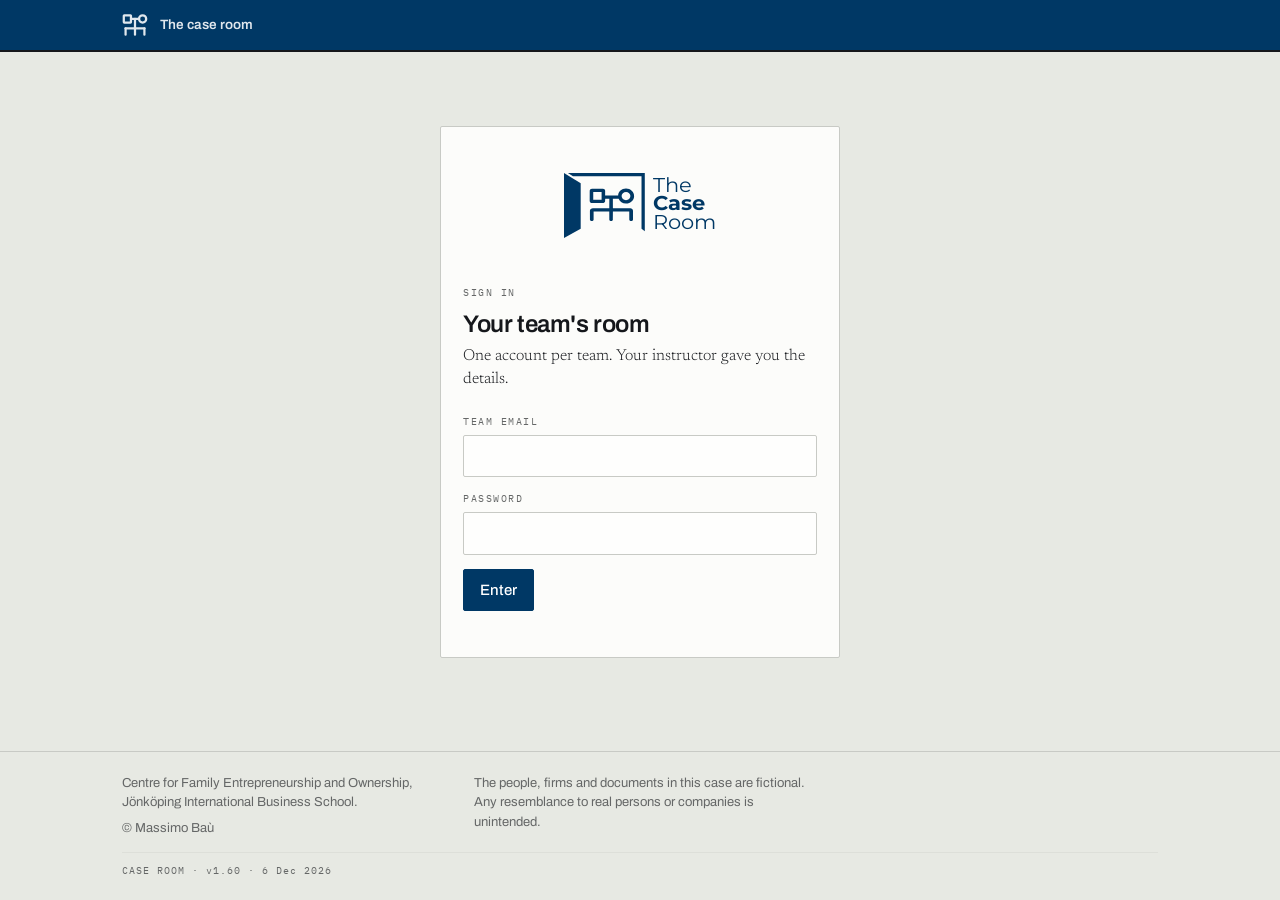
==== commit c2adc7b4: "The card says Transcript "Records and transcript" was two words too long: it wrapped the action row," ====
--- a/index.html
+++ b/index.html
@@ -13,12 +13,12 @@
      markup has arrived and show a half-updated page. The query makes the
      three files move together: it carries the version in config.js, so it
      moves whenever the site does. -->
-<link rel="stylesheet" href="styles.css?v=1.59">
+<link rel="stylesheet" href="styles.css?v=1.60">
 <!-- Before anything is drawn. The case's palette was cached by the last visit,
      so a returning student's first paint is already in their case's colours
      and their own dark-mode choice — rather than a flash of the platform's
      defaults, which after dark is what people actually mind about. -->
-<script src="theme.js?v=1.59"></script>
+<script src="theme.js?v=1.60"></script>
 <!-- The genogram mark: square, circle, marriage line, descent line, three
      stems. The SVG carries its own prefers-color-scheme rule and turns white
      in a dark tab, so there is deliberately no second <link media=…> here —
@@ -26,12 +26,12 @@
      query is this site's usual one, and it matters more here than anywhere:
      a browser holds a favicon far longer than the ten minutes GitHub Pages
      asks for, and without it the old blank tab can outlive several deploys. -->
-<link rel="icon" href="favicon.svg?v=1.59" type="image/svg+xml">
-<link rel="icon" href="favicon-32.png?v=1.59" sizes="32x32" type="image/png">
-<link rel="icon" href="favicon-16.png?v=1.59" sizes="16x16" type="image/png">
-<link rel="icon" href="favicon-48.png?v=1.59" sizes="48x48" type="image/png">
-<link rel="apple-touch-icon" href="apple-touch-icon.png?v=1.59">
-<link rel="manifest" href="site.webmanifest?v=1.59">
+<link rel="icon" href="favicon.svg?v=1.60" type="image/svg+xml">
+<link rel="icon" href="favicon-32.png?v=1.60" sizes="32x32" type="image/png">
+<link rel="icon" href="favicon-16.png?v=1.60" sizes="16x16" type="image/png">
+<link rel="icon" href="favicon-48.png?v=1.60" sizes="48x48" type="image/png">
+<link rel="apple-touch-icon" href="apple-touch-icon.png?v=1.60">
+<link rel="manifest" href="site.webmanifest?v=1.60">
 <!-- The masthead's own colour, so a phone's browser chrome continues the band
      rather than sitting a shade off it. A case may re-livery --band and this
      cannot follow — a meta tag is read once, before the palette arrives — so
@@ -96,7 +96,7 @@
     <div>The people, firms and documents in this case are fictional. Any resemblance to real persons or companies is unintended.</div>
     <div id="foot-edition"></div>
   </div>
-  <div class="base">CASE ROOM · <span id="stamp">v1.59</span>
+  <div class="base">CASE ROOM · <span id="stamp">v1.60</span>
     <span class="appearance" id="appearance" hidden></span>
   </div>
 </footer>
@@ -223,8 +223,8 @@
          the one page that has nothing else to fetch. The alt text is on the
          light one alone; two images of one wordmark would say the name twice
          to a screen reader, and the hidden one is decoration by then. -->
-    <img class="signmark" src="thecaseroom.svg?v=1.59" alt="The Case Room" width="517" height="223">
-    <img class="signmark dark" src="thecaseroom-dark.svg?v=1.59" alt="" aria-hidden="true" width="517" height="223">
+    <img class="signmark" src="thecaseroom.svg?v=1.60" alt="The Case Room" width="517" height="223">
+    <img class="signmark dark" src="thecaseroom-dark.svg?v=1.60" alt="" aria-hidden="true" width="517" height="223">
     <p class="label">Sign in</p>
     <h1 style="font-size:24px">Your team's room</h1>
     <p class="lede" style="font-size:16px">One account per team. Your instructor gave you the details.</p>
@@ -493,7 +493,7 @@
   </div>
 </template>
 
-<script src="config.js?v=1.59"></script>
-<script src="app.js?v=1.59"></script>
+<script src="config.js?v=1.60"></script>
+<script src="app.js?v=1.60"></script>
 </body>
 </html>
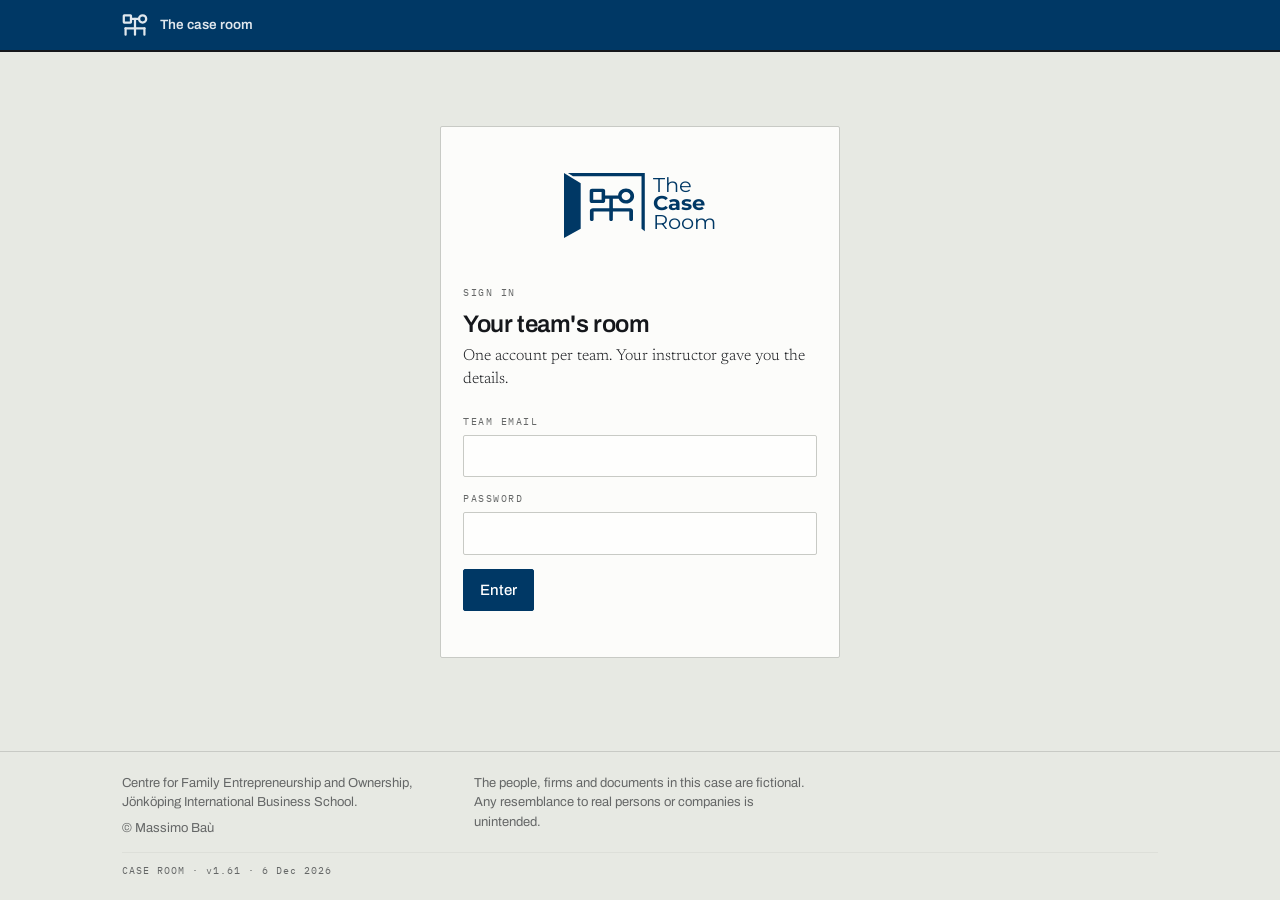
==== commit f2f27e80: "A palette is taken back when it is dropped Sign out of a dark session and the page kept the case's n" ====
--- a/index.html
+++ b/index.html
@@ -13,12 +13,12 @@
      markup has arrived and show a half-updated page. The query makes the
      three files move together: it carries the version in config.js, so it
      moves whenever the site does. -->
-<link rel="stylesheet" href="styles.css?v=1.60">
+<link rel="stylesheet" href="styles.css?v=1.61">
 <!-- Before anything is drawn. The case's palette was cached by the last visit,
      so a returning student's first paint is already in their case's colours
      and their own dark-mode choice — rather than a flash of the platform's
      defaults, which after dark is what people actually mind about. -->
-<script src="theme.js?v=1.60"></script>
+<script src="theme.js?v=1.61"></script>
 <!-- The genogram mark: square, circle, marriage line, descent line, three
      stems. The SVG carries its own prefers-color-scheme rule and turns white
      in a dark tab, so there is deliberately no second <link media=…> here —
@@ -26,12 +26,12 @@
      query is this site's usual one, and it matters more here than anywhere:
      a browser holds a favicon far longer than the ten minutes GitHub Pages
      asks for, and without it the old blank tab can outlive several deploys. -->
-<link rel="icon" href="favicon.svg?v=1.60" type="image/svg+xml">
-<link rel="icon" href="favicon-32.png?v=1.60" sizes="32x32" type="image/png">
-<link rel="icon" href="favicon-16.png?v=1.60" sizes="16x16" type="image/png">
-<link rel="icon" href="favicon-48.png?v=1.60" sizes="48x48" type="image/png">
-<link rel="apple-touch-icon" href="apple-touch-icon.png?v=1.60">
-<link rel="manifest" href="site.webmanifest?v=1.60">
+<link rel="icon" href="favicon.svg?v=1.61" type="image/svg+xml">
+<link rel="icon" href="favicon-32.png?v=1.61" sizes="32x32" type="image/png">
+<link rel="icon" href="favicon-16.png?v=1.61" sizes="16x16" type="image/png">
+<link rel="icon" href="favicon-48.png?v=1.61" sizes="48x48" type="image/png">
+<link rel="apple-touch-icon" href="apple-touch-icon.png?v=1.61">
+<link rel="manifest" href="site.webmanifest?v=1.61">
 <!-- The masthead's own colour, so a phone's browser chrome continues the band
      rather than sitting a shade off it. A case may re-livery --band and this
      cannot follow — a meta tag is read once, before the palette arrives — so
@@ -96,7 +96,7 @@
     <div>The people, firms and documents in this case are fictional. Any resemblance to real persons or companies is unintended.</div>
     <div id="foot-edition"></div>
   </div>
-  <div class="base">CASE ROOM · <span id="stamp">v1.60</span>
+  <div class="base">CASE ROOM · <span id="stamp">v1.61</span>
     <span class="appearance" id="appearance" hidden></span>
   </div>
 </footer>
@@ -223,8 +223,8 @@
          the one page that has nothing else to fetch. The alt text is on the
          light one alone; two images of one wordmark would say the name twice
          to a screen reader, and the hidden one is decoration by then. -->
-    <img class="signmark" src="thecaseroom.svg?v=1.60" alt="The Case Room" width="517" height="223">
-    <img class="signmark dark" src="thecaseroom-dark.svg?v=1.60" alt="" aria-hidden="true" width="517" height="223">
+    <img class="signmark" src="thecaseroom.svg?v=1.61" alt="The Case Room" width="517" height="223">
+    <img class="signmark dark" src="thecaseroom-dark.svg?v=1.61" alt="" aria-hidden="true" width="517" height="223">
     <p class="label">Sign in</p>
     <h1 style="font-size:24px">Your team's room</h1>
     <p class="lede" style="font-size:16px">One account per team. Your instructor gave you the details.</p>
@@ -493,7 +493,7 @@
   </div>
 </template>
 
-<script src="config.js?v=1.60"></script>
-<script src="app.js?v=1.60"></script>
+<script src="config.js?v=1.61"></script>
+<script src="app.js?v=1.61"></script>
 </body>
 </html>
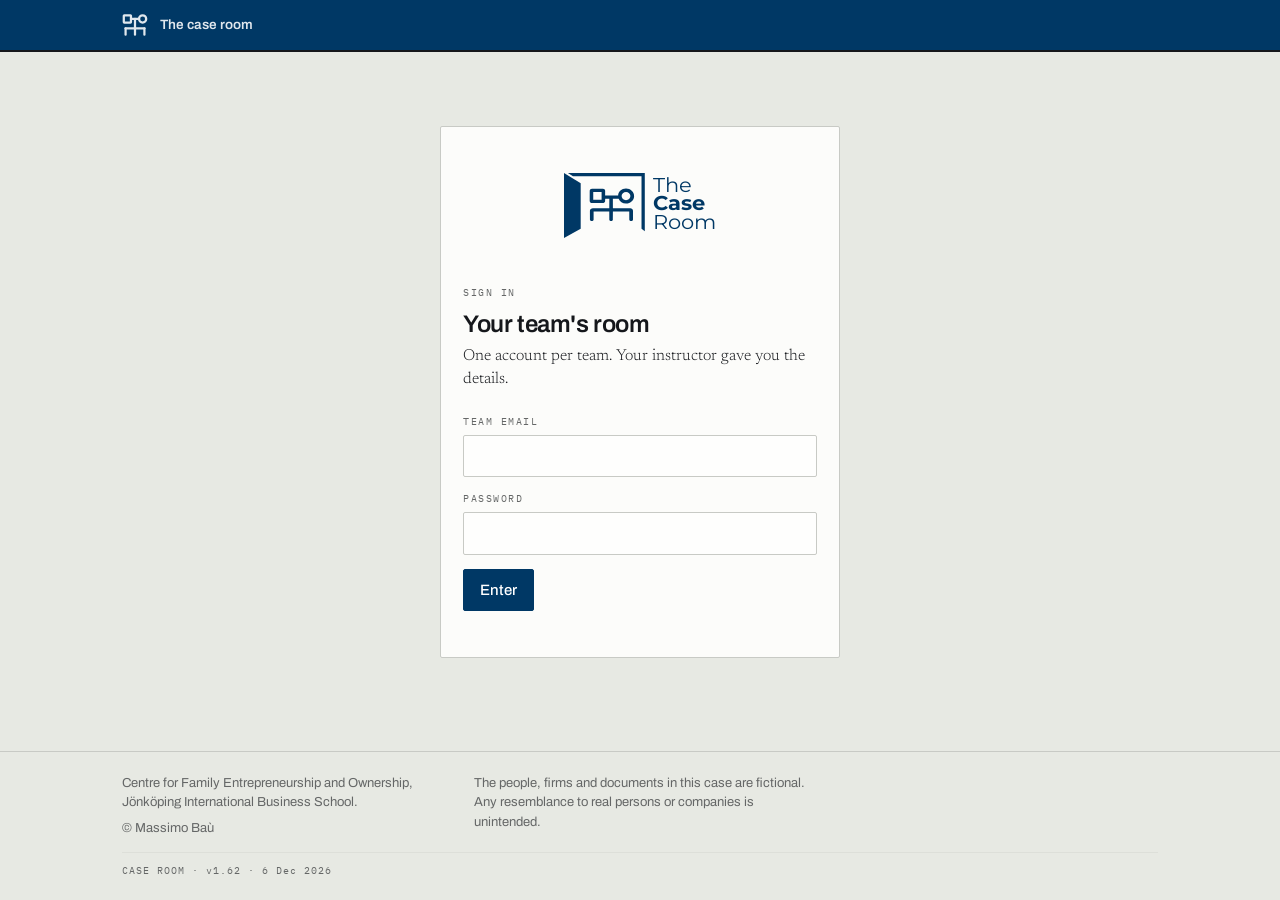
==== commit 9b50b1cf: "The film can go fullscreen the old way too The embed carried allow="fullscreen; picture-in-picture" " ====
--- a/index.html
+++ b/index.html
@@ -13,12 +13,12 @@
      markup has arrived and show a half-updated page. The query makes the
      three files move together: it carries the version in config.js, so it
      moves whenever the site does. -->
-<link rel="stylesheet" href="styles.css?v=1.61">
+<link rel="stylesheet" href="styles.css?v=1.62">
 <!-- Before anything is drawn. The case's palette was cached by the last visit,
      so a returning student's first paint is already in their case's colours
      and their own dark-mode choice — rather than a flash of the platform's
      defaults, which after dark is what people actually mind about. -->
-<script src="theme.js?v=1.61"></script>
+<script src="theme.js?v=1.62"></script>
 <!-- The genogram mark: square, circle, marriage line, descent line, three
      stems. The SVG carries its own prefers-color-scheme rule and turns white
      in a dark tab, so there is deliberately no second <link media=…> here —
@@ -26,12 +26,12 @@
      query is this site's usual one, and it matters more here than anywhere:
      a browser holds a favicon far longer than the ten minutes GitHub Pages
      asks for, and without it the old blank tab can outlive several deploys. -->
-<link rel="icon" href="favicon.svg?v=1.61" type="image/svg+xml">
-<link rel="icon" href="favicon-32.png?v=1.61" sizes="32x32" type="image/png">
-<link rel="icon" href="favicon-16.png?v=1.61" sizes="16x16" type="image/png">
-<link rel="icon" href="favicon-48.png?v=1.61" sizes="48x48" type="image/png">
-<link rel="apple-touch-icon" href="apple-touch-icon.png?v=1.61">
-<link rel="manifest" href="site.webmanifest?v=1.61">
+<link rel="icon" href="favicon.svg?v=1.62" type="image/svg+xml">
+<link rel="icon" href="favicon-32.png?v=1.62" sizes="32x32" type="image/png">
+<link rel="icon" href="favicon-16.png?v=1.62" sizes="16x16" type="image/png">
+<link rel="icon" href="favicon-48.png?v=1.62" sizes="48x48" type="image/png">
+<link rel="apple-touch-icon" href="apple-touch-icon.png?v=1.62">
+<link rel="manifest" href="site.webmanifest?v=1.62">
 <!-- The masthead's own colour, so a phone's browser chrome continues the band
      rather than sitting a shade off it. A case may re-livery --band and this
      cannot follow — a meta tag is read once, before the palette arrives — so
@@ -96,7 +96,7 @@
     <div>The people, firms and documents in this case are fictional. Any resemblance to real persons or companies is unintended.</div>
     <div id="foot-edition"></div>
   </div>
-  <div class="base">CASE ROOM · <span id="stamp">v1.61</span>
+  <div class="base">CASE ROOM · <span id="stamp">v1.62</span>
     <span class="appearance" id="appearance" hidden></span>
   </div>
 </footer>
@@ -223,8 +223,8 @@
          the one page that has nothing else to fetch. The alt text is on the
          light one alone; two images of one wordmark would say the name twice
          to a screen reader, and the hidden one is decoration by then. -->
-    <img class="signmark" src="thecaseroom.svg?v=1.61" alt="The Case Room" width="517" height="223">
-    <img class="signmark dark" src="thecaseroom-dark.svg?v=1.61" alt="" aria-hidden="true" width="517" height="223">
+    <img class="signmark" src="thecaseroom.svg?v=1.62" alt="The Case Room" width="517" height="223">
+    <img class="signmark dark" src="thecaseroom-dark.svg?v=1.62" alt="" aria-hidden="true" width="517" height="223">
     <p class="label">Sign in</p>
     <h1 style="font-size:24px">Your team's room</h1>
     <p class="lede" style="font-size:16px">One account per team. Your instructor gave you the details.</p>
@@ -493,7 +493,7 @@
   </div>
 </template>
 
-<script src="config.js?v=1.61"></script>
-<script src="app.js?v=1.61"></script>
+<script src="config.js?v=1.62"></script>
+<script src="app.js?v=1.62"></script>
 </body>
 </html>
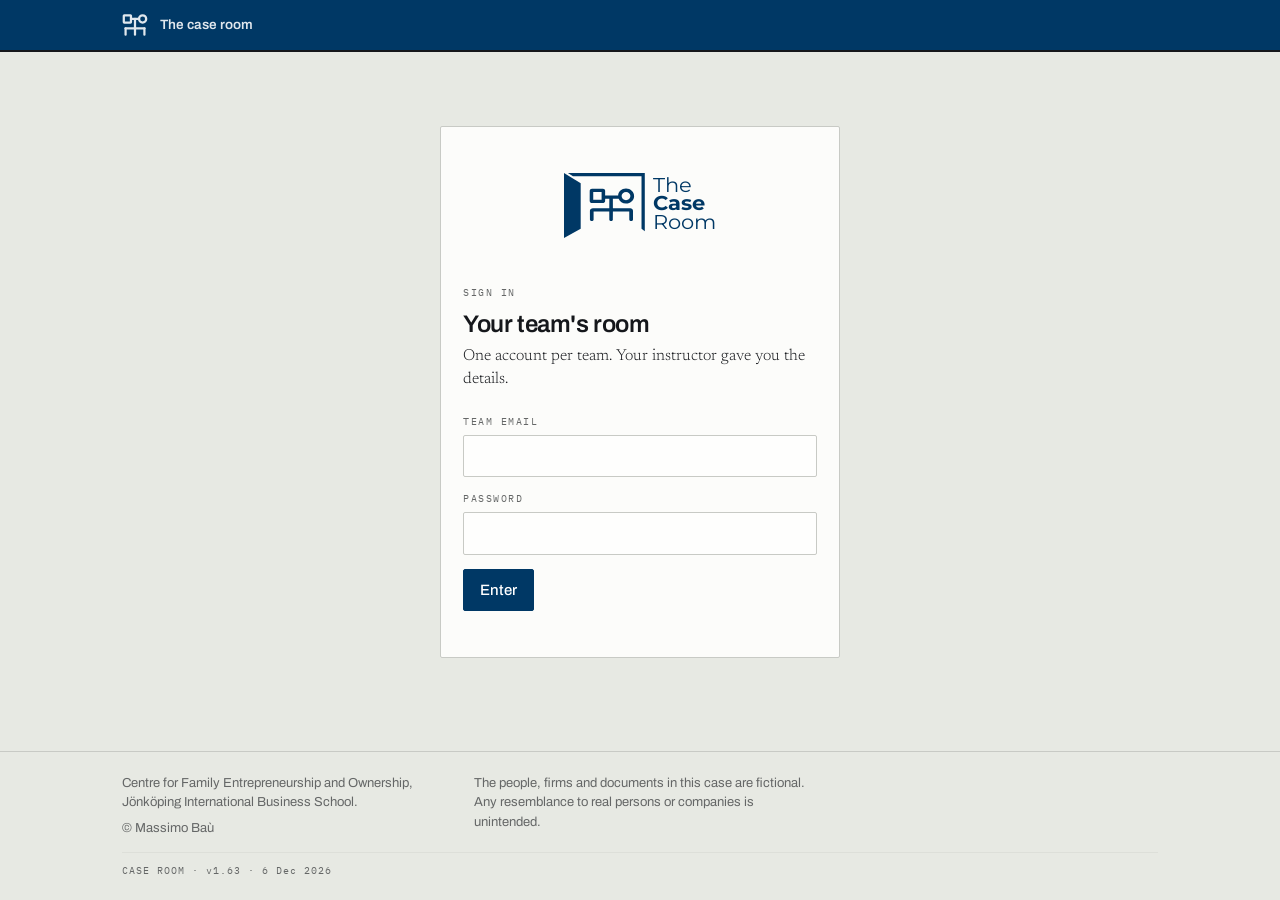
==== commit ec92b185: "The engagement release says what it is, links to it, and can be put away Four changes to how the rel" ====
--- a/index.html
+++ b/index.html
@@ -13,12 +13,12 @@
      markup has arrived and show a half-updated page. The query makes the
      three files move together: it carries the version in config.js, so it
      moves whenever the site does. -->
-<link rel="stylesheet" href="styles.css?v=1.62">
+<link rel="stylesheet" href="styles.css?v=1.63">
 <!-- Before anything is drawn. The case's palette was cached by the last visit,
      so a returning student's first paint is already in their case's colours
      and their own dark-mode choice — rather than a flash of the platform's
      defaults, which after dark is what people actually mind about. -->
-<script src="theme.js?v=1.62"></script>
+<script src="theme.js?v=1.63"></script>
 <!-- The genogram mark: square, circle, marriage line, descent line, three
      stems. The SVG carries its own prefers-color-scheme rule and turns white
      in a dark tab, so there is deliberately no second <link media=…> here —
@@ -26,12 +26,12 @@
      query is this site's usual one, and it matters more here than anywhere:
      a browser holds a favicon far longer than the ten minutes GitHub Pages
      asks for, and without it the old blank tab can outlive several deploys. -->
-<link rel="icon" href="favicon.svg?v=1.62" type="image/svg+xml">
-<link rel="icon" href="favicon-32.png?v=1.62" sizes="32x32" type="image/png">
-<link rel="icon" href="favicon-16.png?v=1.62" sizes="16x16" type="image/png">
-<link rel="icon" href="favicon-48.png?v=1.62" sizes="48x48" type="image/png">
-<link rel="apple-touch-icon" href="apple-touch-icon.png?v=1.62">
-<link rel="manifest" href="site.webmanifest?v=1.62">
+<link rel="icon" href="favicon.svg?v=1.63" type="image/svg+xml">
+<link rel="icon" href="favicon-32.png?v=1.63" sizes="32x32" type="image/png">
+<link rel="icon" href="favicon-16.png?v=1.63" sizes="16x16" type="image/png">
+<link rel="icon" href="favicon-48.png?v=1.63" sizes="48x48" type="image/png">
+<link rel="apple-touch-icon" href="apple-touch-icon.png?v=1.63">
+<link rel="manifest" href="site.webmanifest?v=1.63">
 <!-- The masthead's own colour, so a phone's browser chrome continues the band
      rather than sitting a shade off it. A case may re-livery --band and this
      cannot follow — a meta tag is read once, before the palette arrives — so
@@ -96,7 +96,7 @@
     <div>The people, firms and documents in this case are fictional. Any resemblance to real persons or companies is unintended.</div>
     <div id="foot-edition"></div>
   </div>
-  <div class="base">CASE ROOM · <span id="stamp">v1.62</span>
+  <div class="base">CASE ROOM · <span id="stamp">v1.63</span>
     <span class="appearance" id="appearance" hidden></span>
   </div>
 </footer>
@@ -223,8 +223,8 @@
          the one page that has nothing else to fetch. The alt text is on the
          light one alone; two images of one wordmark would say the name twice
          to a screen reader, and the hidden one is decoration by then. -->
-    <img class="signmark" src="thecaseroom.svg?v=1.62" alt="The Case Room" width="517" height="223">
-    <img class="signmark dark" src="thecaseroom-dark.svg?v=1.62" alt="" aria-hidden="true" width="517" height="223">
+    <img class="signmark" src="thecaseroom.svg?v=1.63" alt="The Case Room" width="517" height="223">
+    <img class="signmark dark" src="thecaseroom-dark.svg?v=1.63" alt="" aria-hidden="true" width="517" height="223">
     <p class="label">Sign in</p>
     <h1 style="font-size:24px">Your team's room</h1>
     <p class="lede" style="font-size:16px">One account per team. Your instructor gave you the details.</p>
@@ -493,7 +493,7 @@
   </div>
 </template>
 
-<script src="config.js?v=1.62"></script>
-<script src="app.js?v=1.62"></script>
+<script src="config.js?v=1.63"></script>
+<script src="app.js?v=1.63"></script>
 </body>
 </html>
--- a/styles.css
+++ b/styles.css
@@ -504,6 +504,19 @@
 .notice{border-left:3px solid var(--rule);background:var(--card);padding:10px 14px;margin:0 0 14px;font-size:14px}
 .notice.live{border-left-color:var(--stamp)}
 .notice strong{font-weight:600}
+/* A notice that can be put away carries the words and the dismissal on one
+   line, the words taking the room and the cross held at the right. The cross
+   is a button and not a glyph in the text, so it can be reached by tab and
+   named to a screen reader. Its target is grown with an overlay rather than
+   padding, which would move the mark off the line it sits on. */
+.notice:has(.notice-x){display:flex;align-items:flex-start;gap:12px}
+.notice-body{flex:1 1 auto;min-width:0}
+.notice-x{flex:0 0 auto;margin:-2px -4px 0 0;padding:0;width:22px;height:22px;
+  display:flex;align-items:center;justify-content:center;position:relative;
+  border:0;background:none;cursor:pointer;color:var(--muted);
+  font-family:var(--ui);font-size:19px;line-height:1}
+.notice-x::after{content:"";position:absolute;left:50%;top:50%;transform:translate(-50%,-50%);width:44px;height:44px}
+.notice-x:hover{color:var(--ink)}
 .docrow .via{font-family:var(--mono);font-size:10.5px;letter-spacing:.06em;color:var(--muted)}
 
 /* ── A desk's conversations ────────────────────────────────────────────────
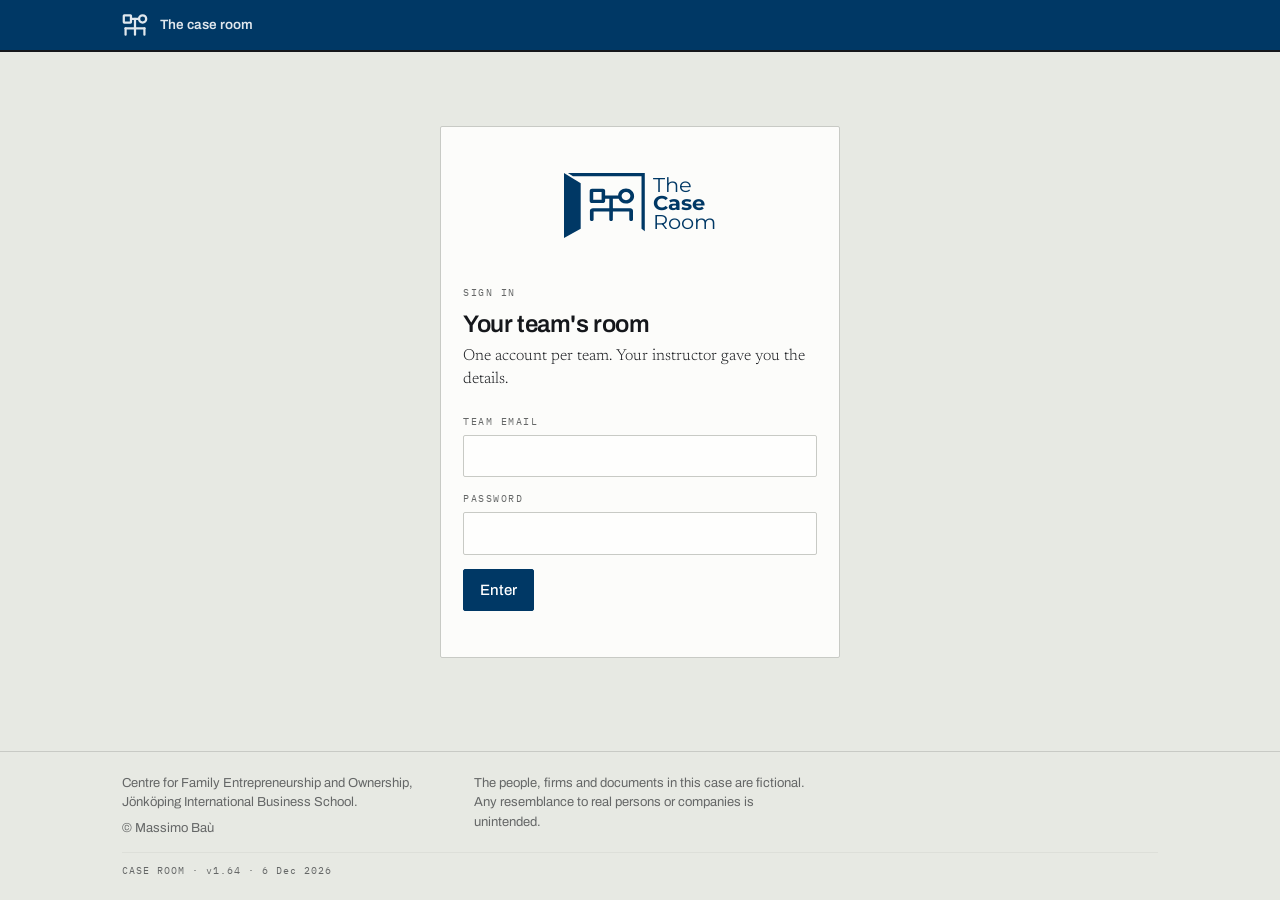
==== commit fb0ee57e: "A closed course shows the case page and puts the rest away When a course closes the exercise is over" ====
--- a/index.html
+++ b/index.html
@@ -13,12 +13,12 @@
      markup has arrived and show a half-updated page. The query makes the
      three files move together: it carries the version in config.js, so it
      moves whenever the site does. -->
-<link rel="stylesheet" href="styles.css?v=1.63">
+<link rel="stylesheet" href="styles.css?v=1.64">
 <!-- Before anything is drawn. The case's palette was cached by the last visit,
      so a returning student's first paint is already in their case's colours
      and their own dark-mode choice — rather than a flash of the platform's
      defaults, which after dark is what people actually mind about. -->
-<script src="theme.js?v=1.63"></script>
+<script src="theme.js?v=1.64"></script>
 <!-- The genogram mark: square, circle, marriage line, descent line, three
      stems. The SVG carries its own prefers-color-scheme rule and turns white
      in a dark tab, so there is deliberately no second <link media=…> here —
@@ -26,12 +26,12 @@
      query is this site's usual one, and it matters more here than anywhere:
      a browser holds a favicon far longer than the ten minutes GitHub Pages
      asks for, and without it the old blank tab can outlive several deploys. -->
-<link rel="icon" href="favicon.svg?v=1.63" type="image/svg+xml">
-<link rel="icon" href="favicon-32.png?v=1.63" sizes="32x32" type="image/png">
-<link rel="icon" href="favicon-16.png?v=1.63" sizes="16x16" type="image/png">
-<link rel="icon" href="favicon-48.png?v=1.63" sizes="48x48" type="image/png">
-<link rel="apple-touch-icon" href="apple-touch-icon.png?v=1.63">
-<link rel="manifest" href="site.webmanifest?v=1.63">
+<link rel="icon" href="favicon.svg?v=1.64" type="image/svg+xml">
+<link rel="icon" href="favicon-32.png?v=1.64" sizes="32x32" type="image/png">
+<link rel="icon" href="favicon-16.png?v=1.64" sizes="16x16" type="image/png">
+<link rel="icon" href="favicon-48.png?v=1.64" sizes="48x48" type="image/png">
+<link rel="apple-touch-icon" href="apple-touch-icon.png?v=1.64">
+<link rel="manifest" href="site.webmanifest?v=1.64">
 <!-- The masthead's own colour, so a phone's browser chrome continues the band
      rather than sitting a shade off it. A case may re-livery --band and this
      cannot follow — a meta tag is read once, before the palette arrives — so
@@ -96,7 +96,7 @@
     <div>The people, firms and documents in this case are fictional. Any resemblance to real persons or companies is unintended.</div>
     <div id="foot-edition"></div>
   </div>
-  <div class="base">CASE ROOM · <span id="stamp">v1.63</span>
+  <div class="base">CASE ROOM · <span id="stamp">v1.64</span>
     <span class="appearance" id="appearance" hidden></span>
   </div>
 </footer>
@@ -223,8 +223,8 @@
          the one page that has nothing else to fetch. The alt text is on the
          light one alone; two images of one wordmark would say the name twice
          to a screen reader, and the hidden one is decoration by then. -->
-    <img class="signmark" src="thecaseroom.svg?v=1.63" alt="The Case Room" width="517" height="223">
-    <img class="signmark dark" src="thecaseroom-dark.svg?v=1.63" alt="" aria-hidden="true" width="517" height="223">
+    <img class="signmark" src="thecaseroom.svg?v=1.64" alt="The Case Room" width="517" height="223">
+    <img class="signmark dark" src="thecaseroom-dark.svg?v=1.64" alt="" aria-hidden="true" width="517" height="223">
     <p class="label">Sign in</p>
     <h1 style="font-size:24px">Your team's room</h1>
     <p class="lede" style="font-size:16px">One account per team. Your instructor gave you the details.</p>
@@ -493,7 +493,7 @@
   </div>
 </template>
 
-<script src="config.js?v=1.63"></script>
-<script src="app.js?v=1.63"></script>
+<script src="config.js?v=1.64"></script>
+<script src="app.js?v=1.64"></script>
 </body>
 </html>
--- a/styles.css
+++ b/styles.css
@@ -1127,3 +1127,8 @@
    louder than the button beside it; in the sources card it made a footnote
    compete with the list above it. A caption, everywhere. */
 .prov{font-size:12px;line-height:1.5;color:var(--muted)}
+
+/* A destination a closed course no longer has. Greyed and inert rather than
+   removed: a team that reaches for Transcripts should see that it was there
+   and is now shut, not wonder whether it was ever there at all. */
+.hdr nav a.off{opacity:.38;pointer-events:none;text-decoration:none;background:transparent}
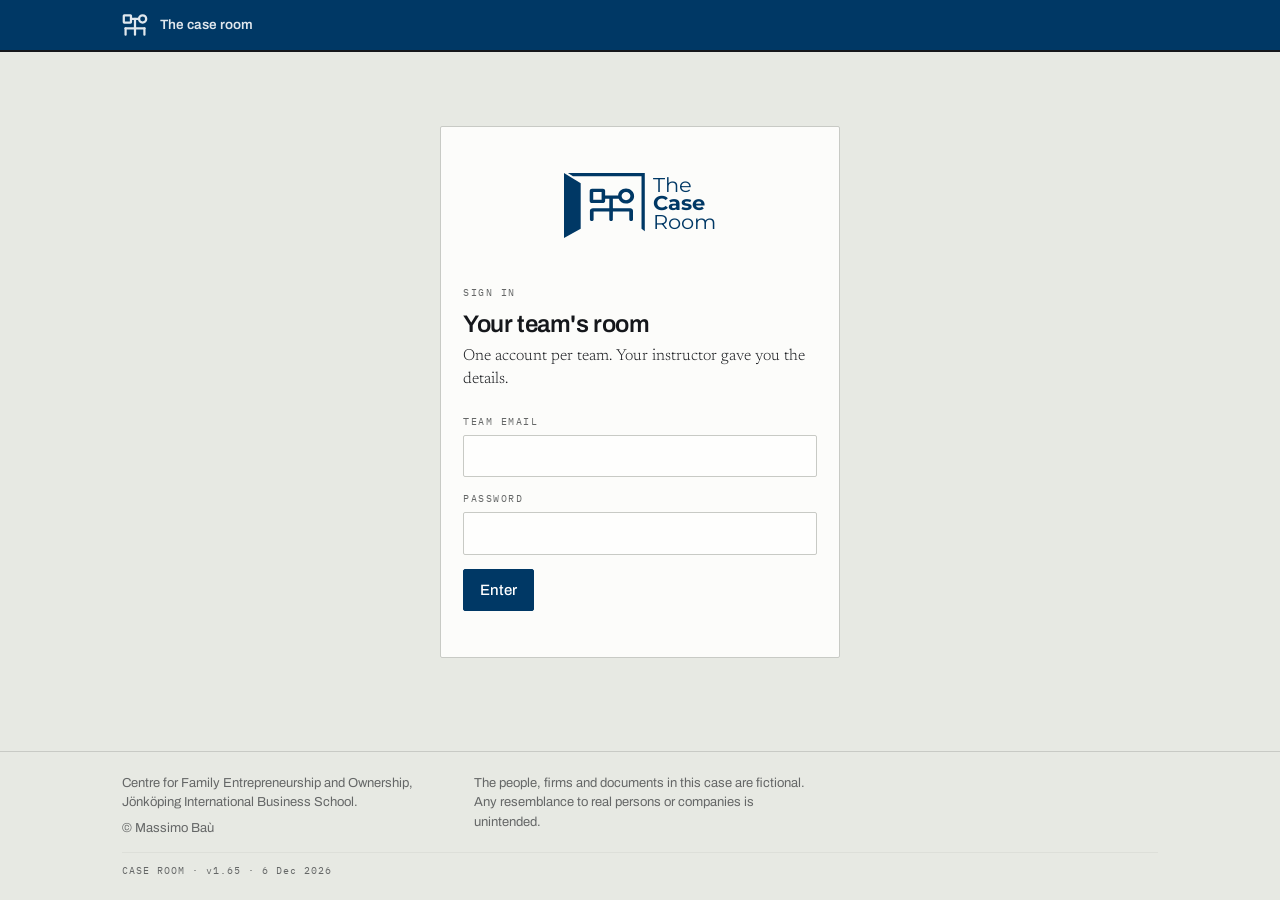
==== commit 4ba6e58e: "The case page's door into the file goes when the course has closed The button was hardcoded in the m" ====
--- a/index.html
+++ b/index.html
@@ -13,12 +13,12 @@
      markup has arrived and show a half-updated page. The query makes the
      three files move together: it carries the version in config.js, so it
      moves whenever the site does. -->
-<link rel="stylesheet" href="styles.css?v=1.64">
+<link rel="stylesheet" href="styles.css?v=1.65">
 <!-- Before anything is drawn. The case's palette was cached by the last visit,
      so a returning student's first paint is already in their case's colours
      and their own dark-mode choice — rather than a flash of the platform's
      defaults, which after dark is what people actually mind about. -->
-<script src="theme.js?v=1.64"></script>
+<script src="theme.js?v=1.65"></script>
 <!-- The genogram mark: square, circle, marriage line, descent line, three
      stems. The SVG carries its own prefers-color-scheme rule and turns white
      in a dark tab, so there is deliberately no second <link media=…> here —
@@ -26,12 +26,12 @@
      query is this site's usual one, and it matters more here than anywhere:
      a browser holds a favicon far longer than the ten minutes GitHub Pages
      asks for, and without it the old blank tab can outlive several deploys. -->
-<link rel="icon" href="favicon.svg?v=1.64" type="image/svg+xml">
-<link rel="icon" href="favicon-32.png?v=1.64" sizes="32x32" type="image/png">
-<link rel="icon" href="favicon-16.png?v=1.64" sizes="16x16" type="image/png">
-<link rel="icon" href="favicon-48.png?v=1.64" sizes="48x48" type="image/png">
-<link rel="apple-touch-icon" href="apple-touch-icon.png?v=1.64">
-<link rel="manifest" href="site.webmanifest?v=1.64">
+<link rel="icon" href="favicon.svg?v=1.65" type="image/svg+xml">
+<link rel="icon" href="favicon-32.png?v=1.65" sizes="32x32" type="image/png">
+<link rel="icon" href="favicon-16.png?v=1.65" sizes="16x16" type="image/png">
+<link rel="icon" href="favicon-48.png?v=1.65" sizes="48x48" type="image/png">
+<link rel="apple-touch-icon" href="apple-touch-icon.png?v=1.65">
+<link rel="manifest" href="site.webmanifest?v=1.65">
 <!-- The masthead's own colour, so a phone's browser chrome continues the band
      rather than sitting a shade off it. A case may re-livery --band and this
      cannot follow — a meta tag is read once, before the palette arrives — so
@@ -96,7 +96,7 @@
     <div>The people, firms and documents in this case are fictional. Any resemblance to real persons or companies is unintended.</div>
     <div id="foot-edition"></div>
   </div>
-  <div class="base">CASE ROOM · <span id="stamp">v1.64</span>
+  <div class="base">CASE ROOM · <span id="stamp">v1.65</span>
     <span class="appearance" id="appearance" hidden></span>
   </div>
 </footer>
@@ -223,8 +223,8 @@
          the one page that has nothing else to fetch. The alt text is on the
          light one alone; two images of one wordmark would say the name twice
          to a screen reader, and the hidden one is decoration by then. -->
-    <img class="signmark" src="thecaseroom.svg?v=1.64" alt="The Case Room" width="517" height="223">
-    <img class="signmark dark" src="thecaseroom-dark.svg?v=1.64" alt="" aria-hidden="true" width="517" height="223">
+    <img class="signmark" src="thecaseroom.svg?v=1.65" alt="The Case Room" width="517" height="223">
+    <img class="signmark dark" src="thecaseroom-dark.svg?v=1.65" alt="" aria-hidden="true" width="517" height="223">
     <p class="label">Sign in</p>
     <h1 style="font-size:24px">Your team's room</h1>
     <p class="lede" style="font-size:16px">One account per team. Your instructor gave you the details.</p>
@@ -249,7 +249,7 @@
     <h2>The onboarding pack</h2>
     <p id="ld-packnote"></p>
     <ul class="sources" id="ld-packlist"></ul>
-    <p><a class="btn" href="#/file">Open the case file</a></p>
+    <p id="ld-packopen"><a class="btn" href="#/file">Open the case file</a></p>
   </section>
   <section class="start">
     <h2>The work</h2>
@@ -493,7 +493,7 @@
   </div>
 </template>
 
-<script src="config.js?v=1.64"></script>
-<script src="app.js?v=1.64"></script>
+<script src="config.js?v=1.65"></script>
+<script src="app.js?v=1.65"></script>
 </body>
 </html>
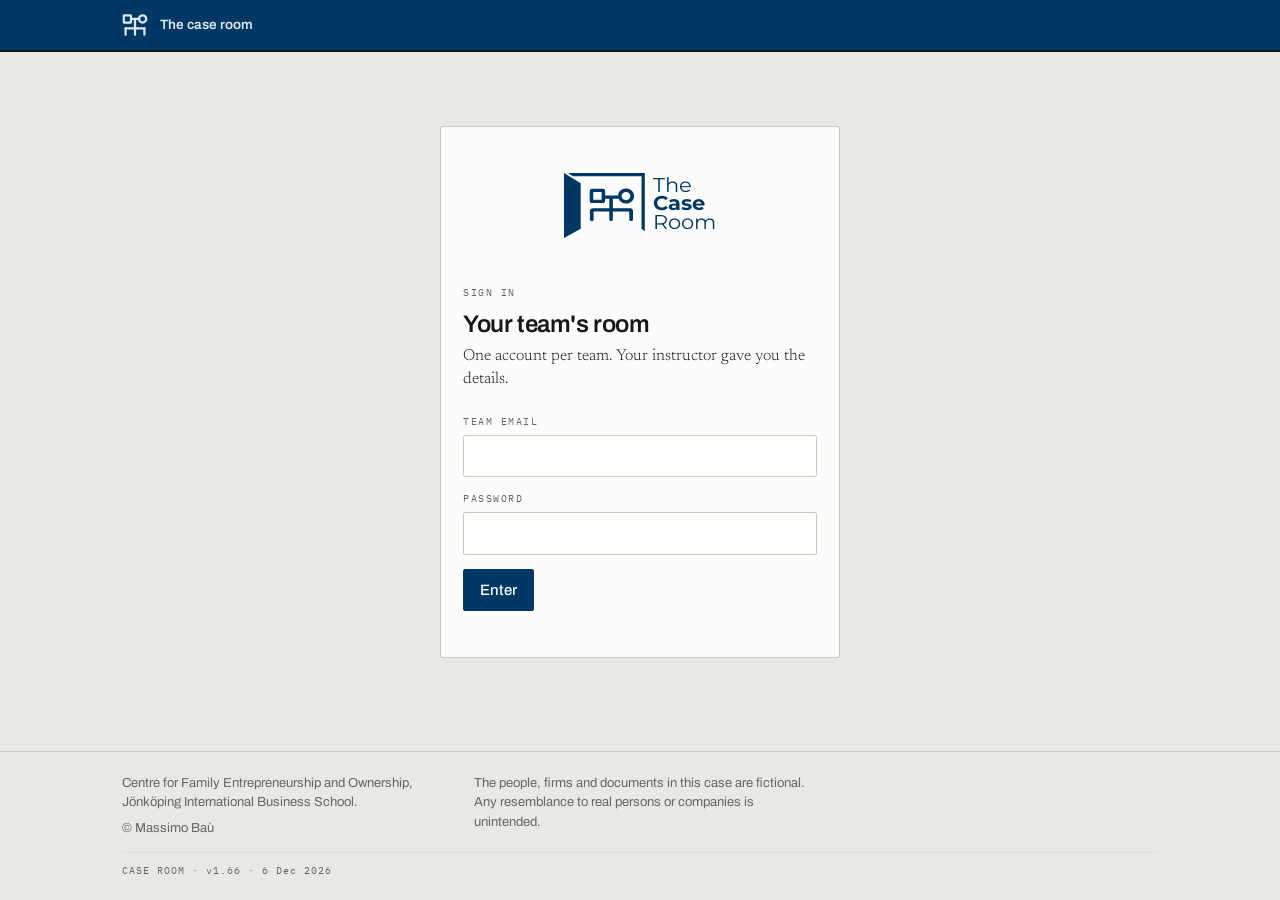
==== commit be5f16fe: "A course that is not open shows the case page and the pack Not only a closed one. A held course is s" ====
--- a/index.html
+++ b/index.html
@@ -13,12 +13,12 @@
      markup has arrived and show a half-updated page. The query makes the
      three files move together: it carries the version in config.js, so it
      moves whenever the site does. -->
-<link rel="stylesheet" href="styles.css?v=1.65">
+<link rel="stylesheet" href="styles.css?v=1.66">
 <!-- Before anything is drawn. The case's palette was cached by the last visit,
      so a returning student's first paint is already in their case's colours
      and their own dark-mode choice — rather than a flash of the platform's
      defaults, which after dark is what people actually mind about. -->
-<script src="theme.js?v=1.65"></script>
+<script src="theme.js?v=1.66"></script>
 <!-- The genogram mark: square, circle, marriage line, descent line, three
      stems. The SVG carries its own prefers-color-scheme rule and turns white
      in a dark tab, so there is deliberately no second <link media=…> here —
@@ -26,12 +26,12 @@
      query is this site's usual one, and it matters more here than anywhere:
      a browser holds a favicon far longer than the ten minutes GitHub Pages
      asks for, and without it the old blank tab can outlive several deploys. -->
-<link rel="icon" href="favicon.svg?v=1.65" type="image/svg+xml">
-<link rel="icon" href="favicon-32.png?v=1.65" sizes="32x32" type="image/png">
-<link rel="icon" href="favicon-16.png?v=1.65" sizes="16x16" type="image/png">
-<link rel="icon" href="favicon-48.png?v=1.65" sizes="48x48" type="image/png">
-<link rel="apple-touch-icon" href="apple-touch-icon.png?v=1.65">
-<link rel="manifest" href="site.webmanifest?v=1.65">
+<link rel="icon" href="favicon.svg?v=1.66" type="image/svg+xml">
+<link rel="icon" href="favicon-32.png?v=1.66" sizes="32x32" type="image/png">
+<link rel="icon" href="favicon-16.png?v=1.66" sizes="16x16" type="image/png">
+<link rel="icon" href="favicon-48.png?v=1.66" sizes="48x48" type="image/png">
+<link rel="apple-touch-icon" href="apple-touch-icon.png?v=1.66">
+<link rel="manifest" href="site.webmanifest?v=1.66">
 <!-- The masthead's own colour, so a phone's browser chrome continues the band
      rather than sitting a shade off it. A case may re-livery --band and this
      cannot follow — a meta tag is read once, before the palette arrives — so
@@ -96,7 +96,7 @@
     <div>The people, firms and documents in this case are fictional. Any resemblance to real persons or companies is unintended.</div>
     <div id="foot-edition"></div>
   </div>
-  <div class="base">CASE ROOM · <span id="stamp">v1.65</span>
+  <div class="base">CASE ROOM · <span id="stamp">v1.66</span>
     <span class="appearance" id="appearance" hidden></span>
   </div>
 </footer>
@@ -223,8 +223,8 @@
          the one page that has nothing else to fetch. The alt text is on the
          light one alone; two images of one wordmark would say the name twice
          to a screen reader, and the hidden one is decoration by then. -->
-    <img class="signmark" src="thecaseroom.svg?v=1.65" alt="The Case Room" width="517" height="223">
-    <img class="signmark dark" src="thecaseroom-dark.svg?v=1.65" alt="" aria-hidden="true" width="517" height="223">
+    <img class="signmark" src="thecaseroom.svg?v=1.66" alt="The Case Room" width="517" height="223">
+    <img class="signmark dark" src="thecaseroom-dark.svg?v=1.66" alt="" aria-hidden="true" width="517" height="223">
     <p class="label">Sign in</p>
     <h1 style="font-size:24px">Your team's room</h1>
     <p class="lede" style="font-size:16px">One account per team. Your instructor gave you the details.</p>
@@ -493,7 +493,7 @@
   </div>
 </template>
 
-<script src="config.js?v=1.65"></script>
-<script src="app.js?v=1.65"></script>
+<script src="config.js?v=1.66"></script>
+<script src="app.js?v=1.66"></script>
 </body>
 </html>
